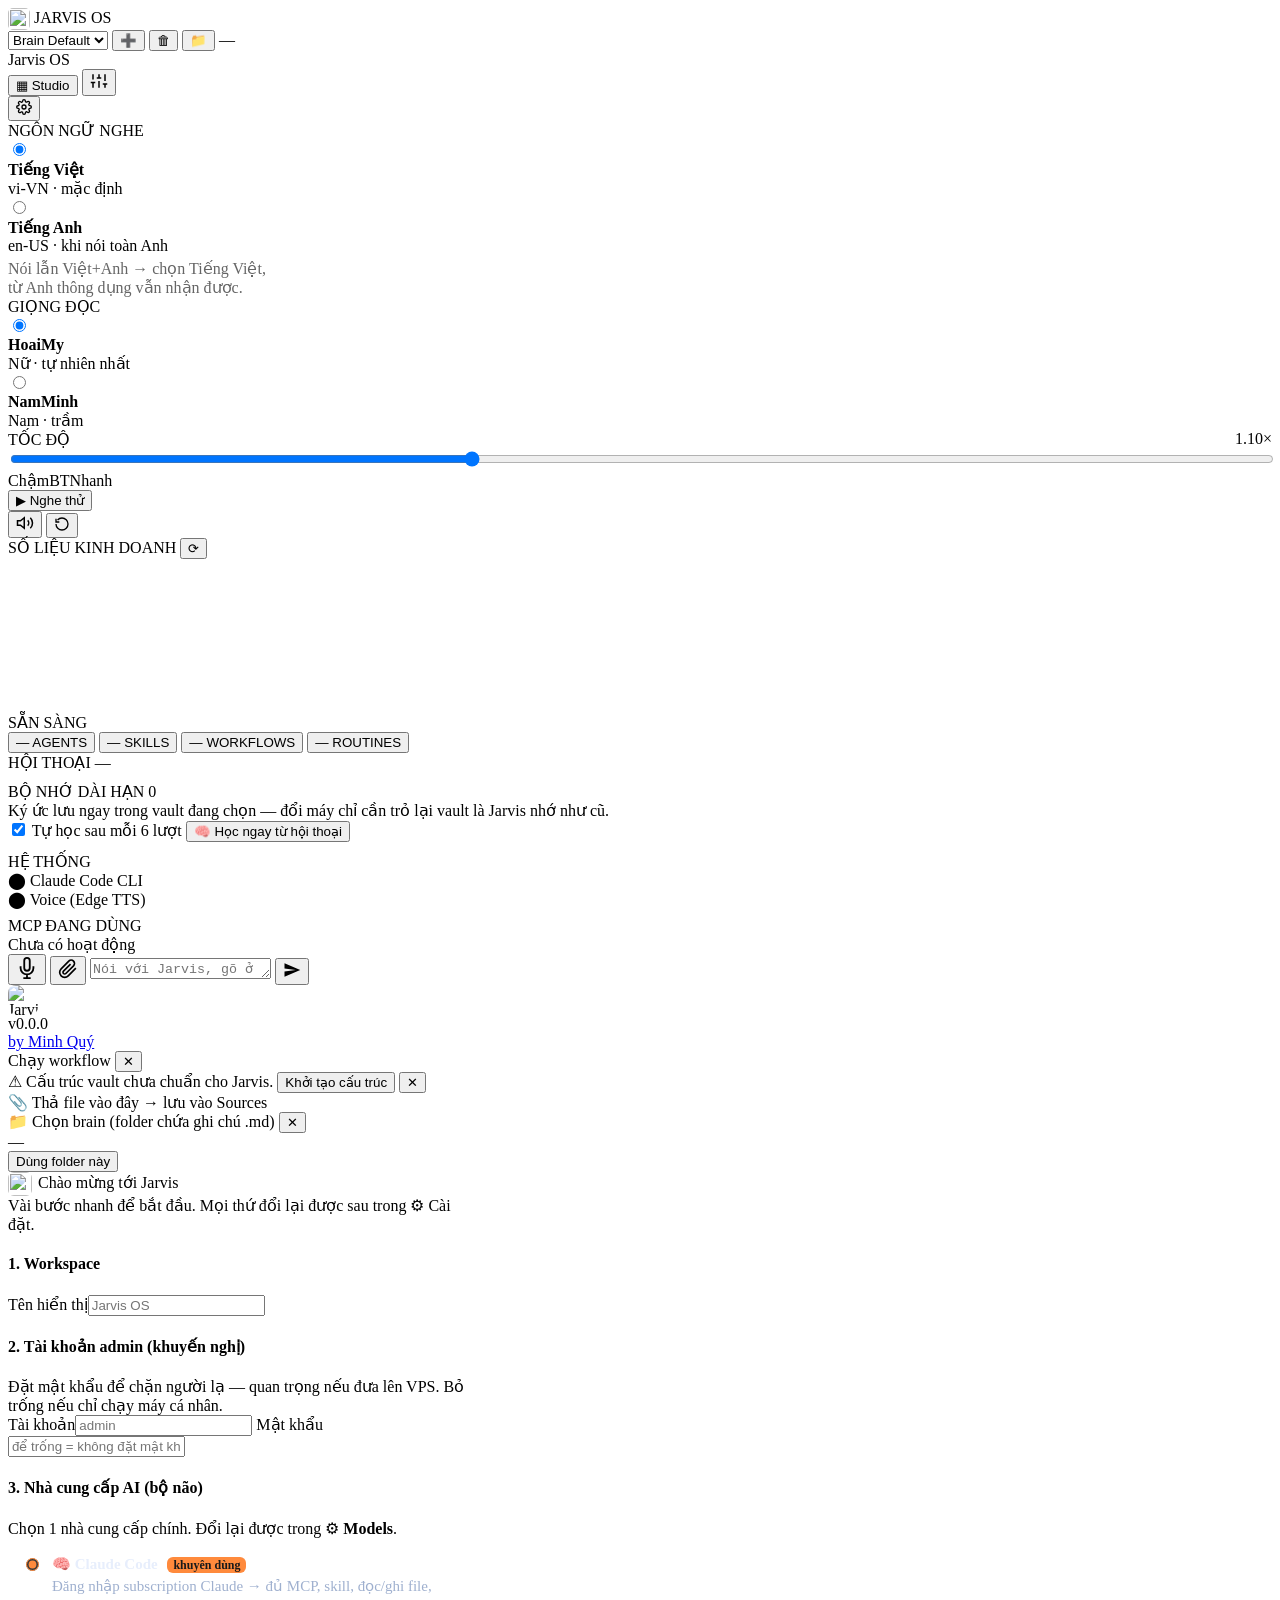
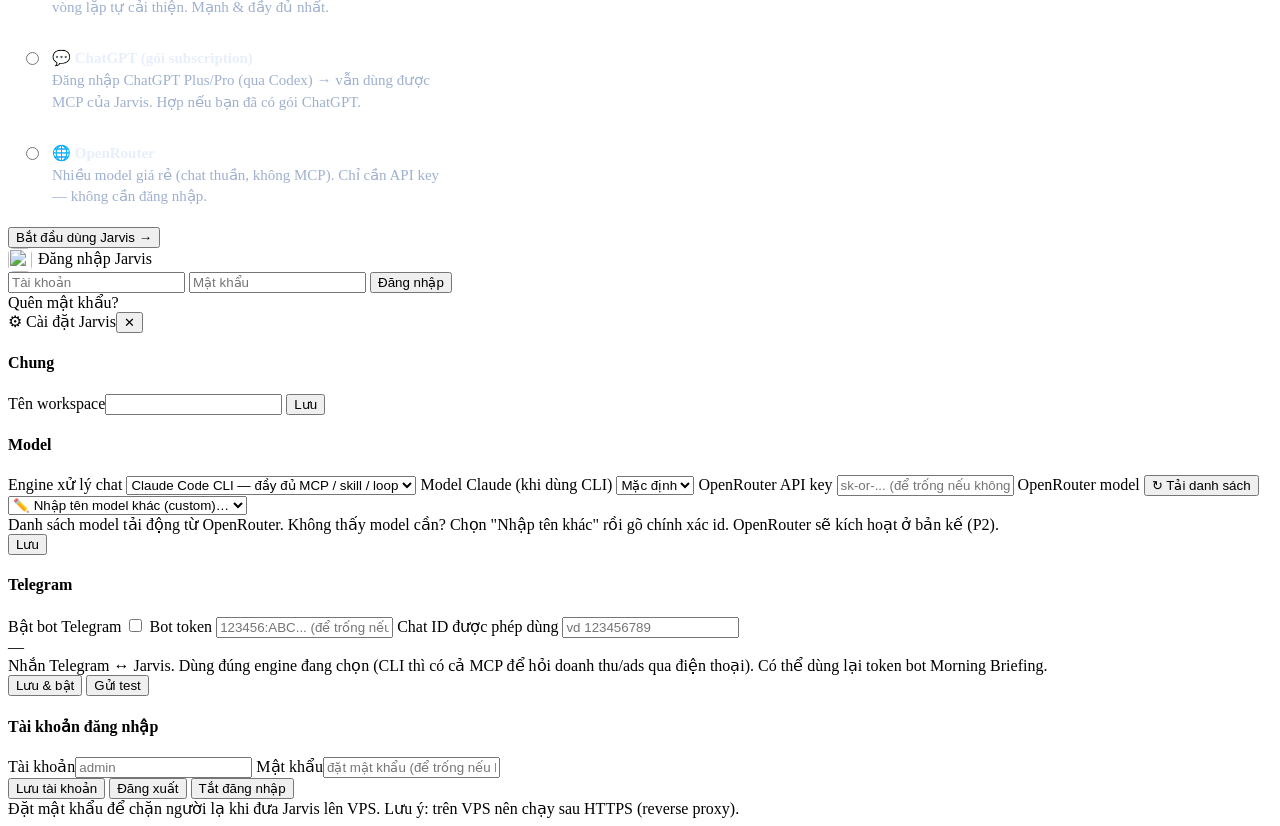
==== dashboard/index.html @ 083c2c19 "feat(brains): xoá brain (xác nhận gõ tên) + panel không kẹt "Đang tải" mãi - POST /brains/delete: xo" ====
<!DOCTYPE html>
<html lang="vi">
<head>
  <meta charset="UTF-8">
  <meta name="viewport" content="width=device-width, initial-scale=1.0">
  <title>Jarvis OS</title>
  <link rel="icon" type="image/png" href="/static/favicon.png?v=1">
  <link rel="apple-touch-icon" href="/static/logo.png?v=1">
  <link rel="stylesheet" href="/static/style.css?v=24">
  <link rel="stylesheet" href="/static/console.css?v=12">
</head>
<body>
  <div class="hud">

    <!-- ===== TOP BAR ===== -->
    <header class="hud-top">
      <div class="brand"><span class="brand-icon"><img src="/static/logo.png?v=1" alt="" style="width:22px;height:22px;border-radius:5px;vertical-align:middle"></span> <span class="brand-text">JARVIS OS</span></div>
      <!-- Select Brain: dời từ góc graph lên navbar (trái) -->
      <div class="orb-graph-ctl navbar-brain">
        <select id="graphSource" class="graph-select">
          <option value="brain">Brain Default</option>
        </select>
        <button class="graph-folder-btn" id="newBrainBtn" title="Tạo brain mới trong thư mục brains">➕</button>
        <button class="graph-folder-btn" id="delBrainBtn" title="Xoá brain đang chọn (xác nhận gõ đúng tên)">🗑</button>
        <button class="graph-folder-btn" id="pickFolderBtn" title="Chọn brain từ folder ngoài bất kỳ">📁</button>
        <span class="graph-stats" id="graphStats">—</span>
      </div>
      <div class="hud-center-title">
        <span class="ws-name" id="workspaceName">Jarvis OS</span>
        <span class="ws-date" id="currentDate"></span>
      </div>
      <div class="hud-actions">
        <button class="studio-open-btn" id="studioOpenBtn" title="Studio — Agents, Skills, Workflows">▦ Studio</button>
        <button class="hud-icon-btn" id="settingsBtn" title="Cài đặt">
          <svg width="18" height="18" viewBox="0 0 24 24" fill="none" stroke="currentColor" stroke-width="2">
            <line x1="4" y1="21" x2="4" y2="14"/><line x1="4" y1="10" x2="4" y2="3"/>
            <line x1="12" y1="21" x2="12" y2="12"/><line x1="12" y1="8" x2="12" y2="3"/>
            <line x1="20" y1="21" x2="20" y2="16"/><line x1="20" y1="12" x2="20" y2="3"/>
            <line x1="1" y1="14" x2="7" y2="14"/><line x1="9" y1="8" x2="15" y2="8"/><line x1="17" y1="16" x2="23" y2="16"/>
          </svg>
        </button>
        <div class="voice-picker-wrap">
          <button class="hud-icon-btn" id="voicePickerBtn" title="Chọn giọng nói">
            <svg width="16" height="16" viewBox="0 0 24 24" fill="none" stroke="currentColor" stroke-width="2">
              <circle cx="12" cy="12" r="3"/>
              <path d="M19.4 15a1.65 1.65 0 0 0 .33 1.82l.06.06a2 2 0 1 1-2.83 2.83l-.06-.06a1.65 1.65 0 0 0-1.82-.33 1.65 1.65 0 0 0-1 1.51V21a2 2 0 0 1-4 0v-.09A1.65 1.65 0 0 0 9 19.4a1.65 1.65 0 0 0-1.82.33l-.06.06a2 2 0 1 1-2.83-2.83l.06-.06a1.65 1.65 0 0 0 .33-1.82 1.65 1.65 0 0 0-1.51-1H3a2 2 0 0 1 0-4h.09A1.65 1.65 0 0 0 4.6 9a1.65 1.65 0 0 0-.33-1.82l-.06-.06a2 2 0 1 1 2.83-2.83l.06.06a1.65 1.65 0 0 0 1.82.33H9a1.65 1.65 0 0 0 1-1.51V3a2 2 0 0 1 4 0v.09a1.65 1.65 0 0 0 1 1.51 1.65 1.65 0 0 0 1.82-.33l.06-.06a2 2 0 1 1 2.83 2.83l-.06.06a1.65 1.65 0 0 0-.33 1.82V9a1.65 1.65 0 0 0 1.51 1H21a2 2 0 0 1 0 4h-.09a1.65 1.65 0 0 0-1.51 1z"/>
            </svg>
          </button>
          <div class="voice-popover" id="voicePopover">
            <div class="popover-section">
              <div class="popover-label">NGÔN NGỮ NGHE</div>
              <div class="voice-options">
                <label class="voice-opt">
                  <input type="radio" name="recognitionLang" value="vi-VN" checked>
                  <div><strong>Tiếng Việt</strong><div class="opt-sub">vi-VN · mặc định</div></div>
                </label>
                <label class="voice-opt">
                  <input type="radio" name="recognitionLang" value="en-US">
                  <div><strong>Tiếng Anh</strong><div class="opt-sub">en-US · khi nói toàn Anh</div></div>
                </label>
              </div>
              <div class="opt-sub" style="margin-top:4px;opacity:.6">Nói lẫn Việt+Anh → chọn Tiếng Việt,<br>từ Anh thông dụng vẫn nhận được.</div>
            </div>
            <div class="popover-section">
              <div class="popover-label">GIỌNG ĐỌC</div>
              <div class="voice-options">
                <label class="voice-opt">
                  <input type="radio" name="voice" value="vi-VN-HoaiMyNeural" checked>
                  <div><strong>HoaiMy</strong><div class="opt-sub">Nữ · tự nhiên nhất</div></div>
                </label>
                <label class="voice-opt">
                  <input type="radio" name="voice" value="vi-VN-NamMinhNeural">
                  <div><strong>NamMinh</strong><div class="opt-sub">Nam · trầm</div></div>
                </label>
              </div>
            </div>
            <div class="popover-section">
              <div class="popover-label">TỐC ĐỘ <span id="rateLabel" style="float:right;color:var(--accent);font-family:var(--font)">1.10×</span></div>
              <input type="range" id="rateSlider" min="0.7" max="1.8" step="0.05" value="1.1" style="width:100%">
              <div class="rate-marks"><span>Chậm</span><span>BT</span><span>Nhanh</span></div>
            </div>
            <div class="popover-section">
              <button class="test-btn" id="testVoiceBtn">▶ Nghe thử</button>
            </div>
          </div>
        </div>
        <button class="hud-icon-btn" id="ttsToggle" title="Bật/tắt giọng Jarvis">
          <svg width="18" height="18" viewBox="0 0 24 24" fill="none" stroke="currentColor" stroke-width="2">
            <path d="M11 5L6 9H2v6h4l5 4V5z"/>
            <path d="M15.54 8.46a5 5 0 0 1 0 7.07M19.07 4.93a10 10 0 0 1 0 14.14"/>
          </svg>
        </button>
        <button class="hud-icon-btn" id="resetBtn" title="Reset hội thoại">
          <svg width="16" height="16" viewBox="0 0 24 24" fill="none" stroke="currentColor" stroke-width="2">
            <path d="M3 12a9 9 0 1 0 9-9 9 9 0 0 0-6.7 3M3 4v5h5"/>
          </svg>
        </button>
      </div>
    </header>

    <!-- ===== BODY: 3 columns ===== -->
    <div class="hud-body">

      <!-- LEFT: metrics -->
      <aside class="hud-left">
        <div class="panel-label">
          SỐ LIỆU KINH DOANH
          <button class="mini-btn" id="refreshMetrics" title="Cập nhật">⟳</button>
        </div>
        <div class="metric-cards" id="metricCards"></div>
        <div class="metric-status" id="metricStatus"></div>
      </aside>

      <!-- CENTER: 3D orb -->
      <div class="hud-center">
        <canvas id="starfield"></canvas>
        <div id="graph3dContainer"></div>
        <div class="concept-labels" id="conceptLabels"></div>
        <div class="orb-overlay">
          <div class="orb-state" id="orbState">SẴN SÀNG</div>
          <div class="orb-interim" id="voiceInterim"></div>
        </div>
        <div class="graph-tooltip" id="graphTooltip"></div>

        <!-- Lớp Agentic: số agent / skill / workflow — bấm mở Studio -->
        <div class="brain-stats" id="brainStats">
          <button class="bstat" data-tab="agents" title="Mở Studio · Agents">
            <span class="bstat-num" id="statAgents">—</span>
            <span class="bstat-lbl">AGENTS</span>
          </button>
          <span class="bstat-sep"></span>
          <button class="bstat" data-tab="skills" title="Mở Studio · Skills">
            <span class="bstat-num" id="statSkills">—</span>
            <span class="bstat-lbl">SKILLS</span>
          </button>
          <span class="bstat-sep"></span>
          <button class="bstat" data-tab="workflows" title="Mở Studio · Workflows">
            <span class="bstat-num" id="statWorkflows">—</span>
            <span class="bstat-lbl">WORKFLOWS</span>
          </button>
          <span class="bstat-sep"></span>
          <button class="bstat" data-tab="automations" title="Mở Studio · Lịch tự động (routines đang chạy)">
            <span class="bstat-num" id="statRoutines">—</span>
            <span class="bstat-lbl">ROUTINES</span>
          </button>
        </div>
      </div>

      <!-- RIGHT: transcript + activity -->
      <aside class="hud-right">
        <div class="panel-label">
          <span>HỘI THOẠI</span>
          <span class="engine-badge" id="engineBadge" title="Engine + model THẬT đang chạy (lấy từ server — không phải tên model tự nhận)">—</span>
        </div>
        <div class="transcript" id="chatArea"></div>
        <div class="tool-bar" id="toolBar" style="display:none">
          <span class="tool-spinner"></span>
          <span id="toolBarText">Đang xử lý...</span>
        </div>
        <div class="panel-label" style="margin-top:10px">
          BỘ NHỚ DÀI HẠN <span class="mem-count" id="memCount">0</span>
        </div>
        <div class="mem-box">
          <div class="mem-desc">Ký ức lưu ngay trong vault đang chọn — đổi máy chỉ cần trỏ lại vault là Jarvis nhớ như cũ.</div>
          <label class="auto-learn">
            <input type="checkbox" id="autoLearnToggle" checked>
            <span>Tự học sau mỗi 6 lượt</span>
          </label>
          <button class="learn-btn" id="learnBtn">🧠 Học ngay từ hội thoại</button>
          <div class="mem-result" id="memResult"></div>
        </div>

        <!-- Vòng lặp tự cải thiện ĐÃ DỜI sang trang sidebar "Tự cải thiện" (console.js renderSelfImprove).
             Giữ DOM ẩn để app.js cũ vẫn gắn handler không lỗi. -->
        <div class="panel-label" style="margin-top:10px;display:none">
          VÒNG LẶP TỰ CẢI THIỆN <span class="beta-tag">BETA</span>
        </div>
        <div class="loop-box" style="display:none">
          <div class="loop-desc">Jarvis tự đánh thức theo lịch, tìm đòn bẩy cải thiện rồi tự kiểm chứng. An toàn: chỉ soạn nháp/ghi file trong vault — KHÔNG tự gọi MCP tạo đơn, đốt tiền, đăng bài.</div>
          <label class="loop-row">
            <span>Bật tự chạy nền</span>
            <label class="toggle"><input type="checkbox" id="loopEnabled"><span></span></label>
          </label>
          <label class="loop-row">
            <span>Mục tiêu</span>
            <select id="loopGoal" class="loop-sel">
              <option value="business">Cải thiện chỉ số kinh doanh</option>
              <option value="brain">Làm dày bộ não (Wiki)</option>
              <option value="product">Cải thiện Jarvis hữu dụng hơn</option>
              <option value="custom">Tự định nghĩa…</option>
            </select>
          </label>
          <textarea id="loopCustomGoal" class="loop-custom" placeholder="Mô tả mục tiêu tự cải thiện của riêng anh…" style="display:none"></textarea>
          <label class="loop-row">
            <span>Chế độ</span>
            <select id="loopMode" class="loop-sel">
              <option value="suggest">Chỉ đề xuất (an toàn)</option>
              <option value="auto">Tự làm (ghi nháp vào vault)</option>
            </select>
          </label>
          <label class="loop-row">
            <span>Chu kỳ (phút)</span>
            <input type="number" id="loopInterval" class="loop-num" min="5" value="60">
          </label>
          <div class="loop-actions">
            <button class="loop-btn" id="loopRunNow">▶ Chạy ngay</button>
            <button class="loop-btn ghost" id="lintBtn">🩺 LINT Wiki</button>
          </div>
          <div class="loop-status" id="loopStatus">Tắt</div>
          <div class="loop-log" id="loopLog"></div>
        </div>

        <div class="panel-label" style="margin-top:10px">HỆ THỐNG</div>
        <div class="sys-status">
          <div class="mcp-item" id="claudeStatus">⬤ Claude Code CLI</div>
          <div class="mcp-item" id="ttsStatus">⬤ Voice (Edge TTS)</div>
        </div>
        <div class="panel-label" style="margin-top:8px">MCP ĐANG DÙNG</div>
        <div id="mcpList" class="mcp-list"><div class="mcp-item dim">Chưa có hoạt động</div></div>
      </aside>
    </div>

    <!-- Attachment chips -->
    <div class="attach-bar" id="attachBar"></div>

    <!-- ===== BOTTOM: voice bar ===== -->
    <div class="hud-voice" id="hudVoice">
      <button class="mic-big" id="voiceBtn" title="Bấm để nói (hoặc giữ Space)">
        <svg width="22" height="22" viewBox="0 0 24 24" fill="none" stroke="currentColor" stroke-width="2">
          <path d="M12 1a3 3 0 0 0-3 3v8a3 3 0 0 0 6 0V4a3 3 0 0 0-3-3z"/>
          <path d="M19 10v2a7 7 0 0 1-14 0v-2M12 19v4M8 23h8"/>
        </svg>
      </button>
      <button class="attach-btn" id="attachBtn" title="Đính kèm file (ảnh, text, tài liệu) → lưu vào Sources">
        <svg width="20" height="20" viewBox="0 0 24 24" fill="none" stroke="currentColor" stroke-width="2">
          <path d="M21.44 11.05l-9.19 9.19a6 6 0 0 1-8.49-8.49l9.19-9.19a4 4 0 0 1 5.66 5.66l-9.2 9.19a2 2 0 0 1-2.83-2.83l8.49-8.48"/>
        </svg>
      </button>
      <input type="file" id="fileInput" multiple style="display:none">
      <textarea id="chatInput" class="voice-input" placeholder="Nói với Jarvis, gõ ở đây, hoặc kéo/dán file vào..." rows="1"></textarea>
      <button class="stop-btn" id="stopBtn" title="Ngắt lệnh / dừng đọc (Esc)" style="display:none">
        <svg width="16" height="16" viewBox="0 0 24 24" fill="currentColor"><rect x="6" y="6" width="12" height="12" rx="2"/></svg>
      </button>
      <button class="send-btn" id="sendBtn">
        <svg width="18" height="18" viewBox="0 0 24 24" fill="currentColor"><path d="M2 21l21-9L2 3v7l15 2-15 2v7z"/></svg>
      </button>
    </div>
  </div>

  <!-- ===== Console layer: rail điều hướng + trang quản lý (Alpine-driven) ===== -->
  <nav class="rail" x-data x-cloak>
    <!-- ĐỈNH cố định -->
    <div class="rail-top">
      <div class="rail-brand"><img src="/static/logo.png?v=1" alt="Jarvis" style="width:30px;height:30px;border-radius:8px;display:block"></div>
    </div>
    <!-- GIỮA cuộn được — nhồi bao nhiêu tính năng cũng cuộn -->
    <div class="rail-nav">
      <template x-for="it in $store.nav.items" :key="it.id">
        <button class="rail-item" :class="{ active: $store.nav.active === it.id }"
                @click="$store.nav.go(it.id)" :title="it.label">
          <span class="rail-ico" x-html="it.icon"></span>
          <span class="rail-lbl" x-text="it.label"></span>
        </button>
      </template>
    </div>
    <!-- ĐÁY cố định: version + tác giả (luôn hiện) -->
    <div class="rail-foot">
      <div class="rf-ver" id="railVersion">v0.0.0</div>
      <a class="rf-author" href="https://minhquy.vn" target="_blank" rel="noopener">by Minh Quý</a>
    </div>
  </nav>

  <section class="cview" id="cview" x-data x-cloak x-show="$store.nav.active !== 'home'" x-transition.opacity.duration.200ms>
    <div class="cview-head">
      <div>
        <div class="cview-title"><span class="ico" x-text="$store.nav.meta.icon"></span> <span x-text="$store.nav.meta.label"></span></div>
        <div class="cview-sub" x-text="$store.nav.meta.sub"></div>
      </div>
    </div>
    <div class="cview-body" id="cviewBody"></div>
  </section>

  <!-- Studio tách thành các trang sidebar riêng (console.js render vào #cviewBody).
       Editor + run-drawer giờ là overlay TOP-LEVEL (dùng từ trang Workflows/Agents). -->
  <!-- Run output drawer -->
  <div class="run-drawer" id="runDrawer">
    <div class="run-head">
      <span id="runTitle">Chạy workflow</span>
      <button class="run-close" id="runClose">✕</button>
    </div>
    <div class="run-steps" id="runSteps"></div>
  </div>
  <!-- Editor modal (agent/workflow) -->
  <div class="studio-editor" id="studioEditor">
    <div class="editor-box" id="editorBox"></div>
  </div>

  <!-- Vault structure banner -->
  <div class="vault-banner" id="vaultBanner">
    <span class="vb-icon">⚠</span>
    <span class="vb-text" id="vbText">Cấu trúc vault chưa chuẩn cho Jarvis.</span>
    <button class="vb-init" id="vbInit">Khởi tạo cấu trúc</button>
    <button class="vb-close" id="vbClose">✕</button>
  </div>

  <!-- Drag-drop overlay -->
  <div class="drop-overlay" id="dropOverlay">
    <div class="drop-msg">📎 Thả file vào đây → lưu vào Sources</div>
  </div>

  <!-- Folder picker modal -->
  <div class="modal-overlay" id="folderModal">
    <div class="folder-modal">
      <div class="fm-head">
        <span>📁 Chọn brain (folder chứa ghi chú .md)</span>
        <button class="fm-close" id="fmClose">✕</button>
      </div>
      <div class="fm-path" id="fmPath">—</div>
      <div class="fm-list" id="fmList"></div>
      <div class="fm-foot">
        <span class="fm-hint" id="fmHint"></span>
        <button class="fm-use" id="fmUse">Dùng folder này</button>
      </div>
    </div>
  </div>

  <!-- Bộ cài đặt lần đầu (hiện khi chưa setup_done) -->
  <div class="modal-overlay" id="setupWizard">
    <div class="settings-modal" style="max-width:460px">
      <div class="fm-head"><img src="/static/logo.png?v=1" alt="" style="width:24px;height:24px;border-radius:6px;vertical-align:middle;margin-right:6px"><span>Chào mừng tới Jarvis</span></div>
      <div class="settings-body">
        <style>
        .wz-prov{display:flex;flex-direction:column;gap:8px;margin-top:6px}
        .wz-card{display:flex;gap:10px;align-items:flex-start;padding:10px 12px;border:1px solid rgba(255,255,255,.14);border-radius:10px;cursor:pointer;transition:.15s}
        .wz-card:hover{border-color:rgba(255,138,60,.5)} .wz-card.sel{border-color:#ff8a3c;background:rgba(255,138,60,.12)}
        .wz-card input{margin-top:3px;accent-color:#ff8a3c} .wz-card b{font-size:15px;color:#e7eefc}
        .wz-rec{font-size:12px;background:#ff8a3c;color:#1a1a1a;border-radius:6px;padding:1px 6px;margin-left:6px;font-weight:700}
        .wz-pdesc{font-size:15px;color:#9fb0cf;margin-top:3px;line-height:1.45}
        .wz-tokhelp{border:1px solid rgba(255,138,60,.3);background:rgba(255,138,60,.06);border-radius:10px;padding:10px 12px;margin-top:8px;font-size:14px;color:#cdd8ee;line-height:1.55}
        .wz-tokhelp ol{margin:6px 0 4px 18px;padding:0} .wz-tokhelp li{margin:3px 0}
        .wz-tokhelp code,#wzProvHint code{background:rgba(0,0,0,.35);padding:1px 5px;border-radius:4px;font-size:13px}
        #wzProvHint{margin-top:8px;font-size:15px;color:#8aa}
        </style>
        <div class="set-note">Vài bước nhanh để bắt đầu. Mọi thứ đổi lại được sau trong ⚙ Cài đặt.</div>
        <div class="set-sec">
          <h4>1. Workspace</h4>
          <label>Tên hiển thị</label><input id="wzWsName" placeholder="Jarvis OS">
        </div>
        <div class="set-sec">
          <h4>2. Tài khoản admin <span class="dim">(khuyến nghị)</span></h4>
          <div class="set-note">Đặt mật khẩu để chặn người lạ — quan trọng nếu đưa lên VPS. Bỏ trống nếu chỉ chạy máy cá nhân.</div>
          <label>Tài khoản</label><input id="wzUser" placeholder="admin">
          <label>Mật khẩu</label><input id="wzPass" type="password" placeholder="để trống = không đặt mật khẩu">
          <div id="wzTokenWrap" style="display:none">
            <label>Mã thiết lập <span class="dim">(bảo mật)</span></label>
            <input id="wzToken" placeholder="dán MÃ THIẾT LẬP từ log server">
            <div class="wz-tokhelp">
              <b>❓ Mã thiết lập là gì?</b> Jarvis đang chạy trên server công khai. Để chắc <b>chính bạn</b> (không phải người lạ vô tình mở link) là người tạo tài khoản admin, bạn dán một mã chỉ in ra <b>log server</b> — nơi duy nhất chủ máy xem được.
              <br><b>Cách lấy mã (Hostinger → App terminal):</b>
              <ol>
                <li>Mở app → bấm <b>App terminal</b> (bạn sẽ vào BÊN TRONG container <code>jarvis</code>).</li>
                <li>Chạy: <code>cat /data/state/.setup_token</code></li>
                <li>Copy chuỗi hiện ra → dán vào ô trên.</li>
              </ol>
              <span class="dim">Nếu SSH vào HOST (không phải App terminal): <code>docker compose logs jarvis | grep "SETUP TOKEN"</code></span><br>
              💡 <b>Khỏi cần mã:</b> nếu lúc deploy bạn đặt sẵn env <code>JARVIS_ADMIN_PASSWORD</code> (+ <code>JARVIS_ADMIN_USER</code>), mở app ra là <b>đăng nhập luôn</b>, không hỏi mã.
            </div>
          </div>
        </div>
        <div class="set-sec">
          <h4>3. Nhà cung cấp AI (bộ não)</h4>
          <div class="set-note">Chọn 1 nhà cung cấp chính. Đổi lại được trong ⚙ <b>Models</b>.</div>
          <div class="wz-prov" id="wzProv">
            <label class="wz-card" data-prov="anthropic-cli">
              <input type="radio" name="wzprov" value="anthropic-cli" checked>
              <div><b>🧠 Claude Code <span class="wz-rec">khuyên dùng</span></b>
                <div class="wz-pdesc">Đăng nhập subscription Claude → đủ MCP, skill, đọc/ghi file, vòng lặp tự cải thiện. Mạnh & đầy đủ nhất.</div></div>
            </label>
            <label class="wz-card" data-prov="openai-oauth">
              <input type="radio" name="wzprov" value="openai-oauth">
              <div><b>💬 ChatGPT (gói subscription)</b>
                <div class="wz-pdesc">Đăng nhập ChatGPT Plus/Pro (qua Codex) → vẫn dùng được MCP của Jarvis. Hợp nếu bạn đã có gói ChatGPT.</div></div>
            </label>
            <label class="wz-card" data-prov="openrouter">
              <input type="radio" name="wzprov" value="openrouter">
              <div><b>🌐 OpenRouter</b>
                <div class="wz-pdesc">Nhiều model giá rẻ (chat thuần, không MCP). Chỉ cần API key — không cần đăng nhập.</div></div>
            </label>
          </div>
          <div id="wzOrKey" style="display:none">
            <label>OpenRouter API key <span class="dim">(có thể dán sau ở Models)</span></label>
            <input id="wzOrKeyInput" placeholder="sk-or-v1-…  (tùy chọn)">
          </div>
          <div id="wzProvHint"></div>
        </div>
        <div class="set-actions"><button class="s-btn" id="wzFinish">Bắt đầu dùng Jarvis →</button></div>
        <div class="auth-err" id="wzErr"></div>
      </div>
    </div>
  </div>

  <!-- Đăng nhập (chỉ hiện khi admin đã đặt mật khẩu & chưa đăng nhập) -->
  <div class="modal-overlay" id="authOverlay">
    <div class="folder-modal auth-modal">
      <div class="fm-head"><img src="/static/logo.png?v=1" alt="" style="width:24px;height:24px;border-radius:6px;vertical-align:middle;margin-right:6px"><span id="authTitle">Đăng nhập Jarvis</span></div>
      <div class="auth-body">
        <input id="authUser" placeholder="Tài khoản" autocomplete="username">
        <input id="authPass" type="password" placeholder="Mật khẩu" autocomplete="current-password">
        <button class="fm-use" id="authSubmit">Đăng nhập</button>
        <div class="auth-err" id="authErr"></div>
        <div class="auth-help"><span id="authForgot">Quên mật khẩu?</span></div>
        <div class="auth-reset" id="authResetInfo" style="display:none">
          Mở file <code>server/settings.json</code>, xóa khối <code>"auth"</code> (hoặc đặt rỗng), rồi
          chạy <code>stop-jarvis.bat</code> → <code>start-jarvis.vbs</code>. Mở lại sẽ về bộ cài đặt để tạo tài khoản mới.
        </div>
      </div>
    </div>
  </div>

  <!-- Cài đặt -->
  <div class="modal-overlay" id="settingsOverlay">
    <div class="settings-modal">
      <div class="fm-head"><span>⚙ Cài đặt Jarvis</span><button class="fm-close" id="settingsClose">✕</button></div>
      <div class="settings-body">
        <div class="set-sec">
          <h4>Chung</h4>
          <label>Tên workspace</label><input id="setWsName">
          <button class="s-btn" id="saveGeneral">Lưu</button>
        </div>
        <div class="set-sec">
          <h4>Model</h4>
          <label>Engine xử lý chat</label>
          <select id="setEngine">
            <option value="cli">Claude Code CLI — đầy đủ MCP / skill / loop</option>
            <option value="openrouter">OpenRouter — chat thuần, KHÔNG có MCP</option>
          </select>
          <label>Model Claude (khi dùng CLI)</label>
          <select id="setClaudeModel">
            <option value="">Mặc định</option><option value="sonnet">Sonnet</option>
            <option value="opus">Opus</option><option value="haiku">Haiku</option>
          </select>
          <label>OpenRouter API key <span class="dim" id="setKeyHint"></span></label>
          <input id="setOrKey" type="password" placeholder="sk-or-... (để trống nếu không đổi)">
          <label>OpenRouter model <button type="button" class="set-mini" id="loadModelsBtn">↻ Tải danh sách</button></label>
          <select id="setOrModelSel"><option value="__custom__">✏️ Nhập tên model khác (custom)…</option></select>
          <input id="setOrModel" placeholder="vd openai/gpt-4o-mini" style="display:none">
          <div class="set-note">Danh sách model tải động từ OpenRouter. Không thấy model cần? Chọn "Nhập tên khác" rồi gõ chính xác id. OpenRouter sẽ kích hoạt ở bản kế (P2).</div>
          <button class="s-btn" id="saveModel">Lưu</button>
        </div>
        <div class="set-sec">
          <h4>Telegram</h4>
          <label class="loop-row" style="padding:0"><span>Bật bot Telegram</span>
            <label class="toggle"><input type="checkbox" id="setTgEnabled"><span></span></label></label>
          <label>Bot token <span class="dim" id="setTgHint"></span></label>
          <input id="setTgToken" type="password" placeholder="123456:ABC... (để trống nếu không đổi)">
          <label>Chat ID được phép dùng</label>
          <input id="setTgChat" placeholder="vd 123456789">
          <div class="set-note" id="setTgStatus">—</div>
          <div class="set-note">Nhắn Telegram ↔ Jarvis. Dùng đúng engine đang chọn (CLI thì có cả MCP để hỏi doanh thu/ads qua điện thoại). Có thể dùng lại token bot Morning Briefing.</div>
          <div class="set-actions">
            <button class="s-btn" id="saveTelegram">Lưu & bật</button>
            <button class="s-btn-ghost" id="testTelegram">Gửi test</button>
          </div>
        </div>
        <div class="set-sec">
          <h4>Tài khoản đăng nhập</h4>
          <div class="set-note" id="setAuthState"></div>
          <label>Tài khoản</label><input id="setAuthUser" placeholder="admin">
          <label>Mật khẩu</label><input id="setAuthPass" type="password" placeholder="đặt mật khẩu (để trống nếu không đổi)">
          <div class="set-actions">
            <button class="s-btn" id="savePassword">Lưu tài khoản</button>
            <button class="s-btn-ghost" id="logoutBtn">Đăng xuất</button>
            <button class="s-btn-ghost" id="disableAuthBtn">Tắt đăng nhập</button>
          </div>
          <div class="set-note">Đặt mật khẩu để chặn người lạ khi đưa Jarvis lên VPS. Lưu ý: trên VPS nên chạy sau HTTPS (reverse proxy).</div>
        </div>
      </div>
    </div>
  </div>

  <script src="/static/voice.js?v=9"></script>
  <script src="https://unpkg.com/three@0.159.0/build/three.min.js"></script>
  <script src="https://unpkg.com/3d-force-graph@1.73.4/dist/3d-force-graph.min.js"></script>
  <script src="/static/graph3d.js?v=13"></script>
  <script src="/static/app.js?v=45"></script>
  <script src="/static/brains-ui.js?v=2"></script>
  <script src="/static/sessions-ui.js?v=1"></script>
  <script src="/static/studio.js?v=10"></script>
  <!-- Console layer: console.js đăng ký store TRƯỚC khi Alpine khởi động (defer) -->
  <script src="/static/console.js?v=25"></script>
  <script defer src="https://unpkg.com/alpinejs@3.14.1/dist/cdn.min.js"></script>
</body>
</html>
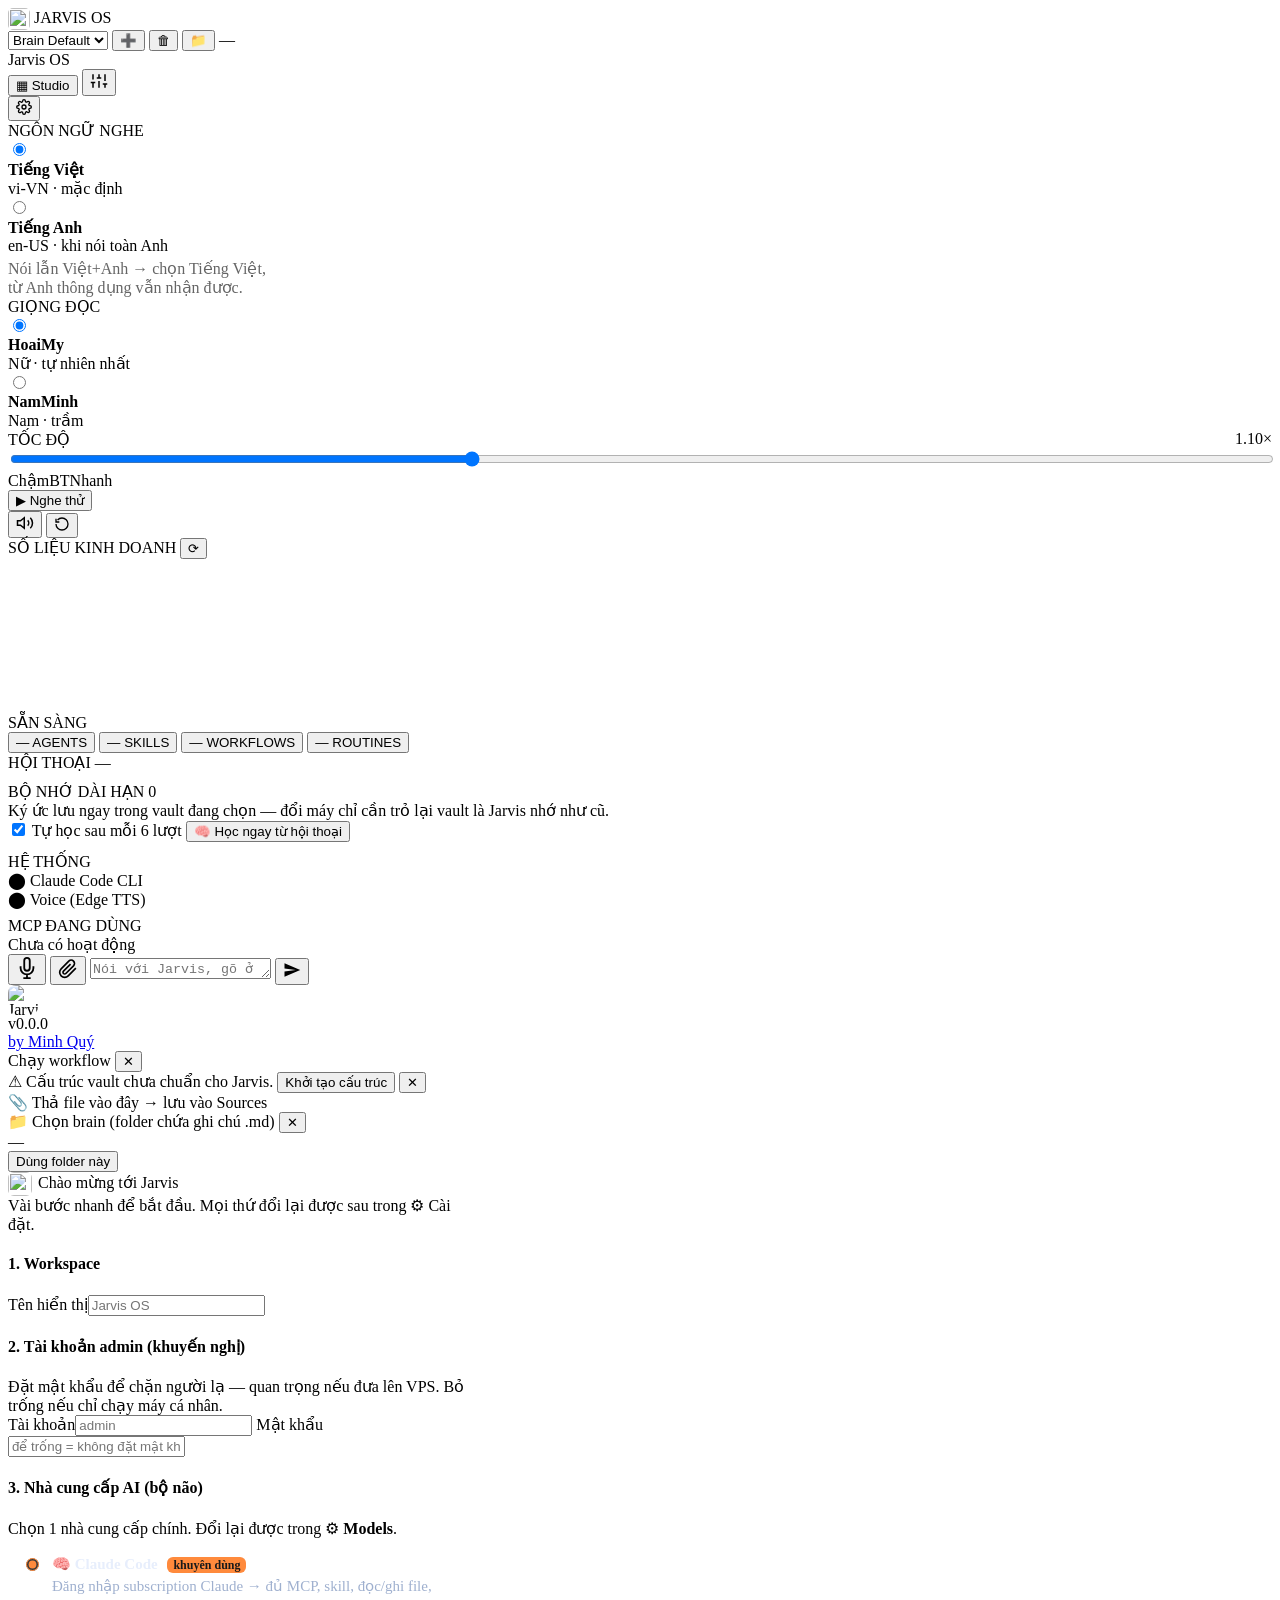
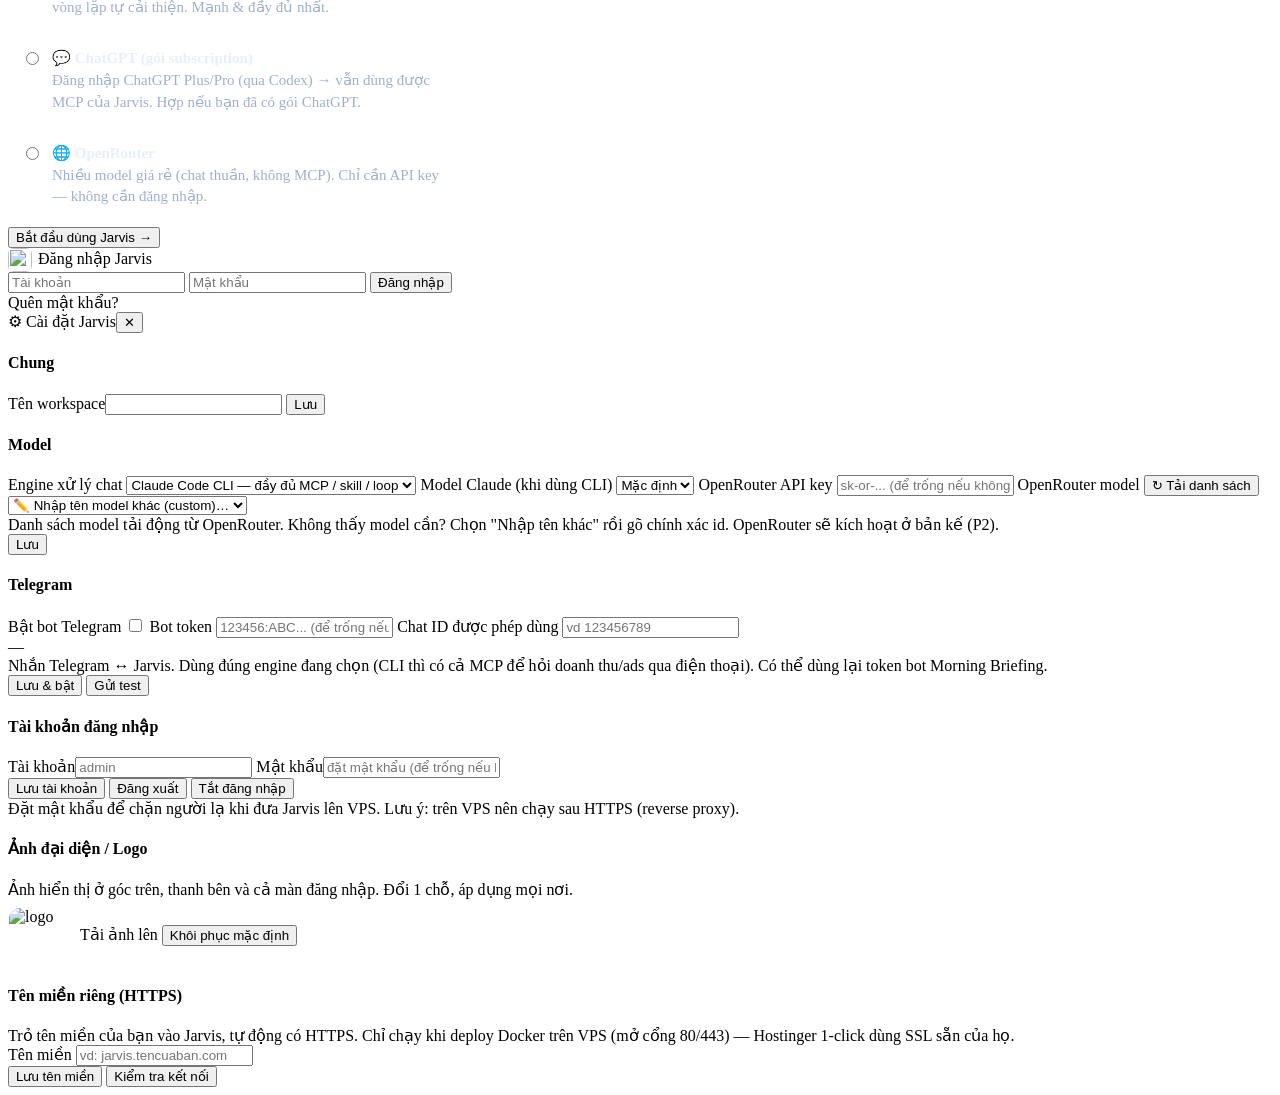
==== commit d17eae9f: "feat(ui): đổi logo/avatar + trỏ tên miền riêng HTTPS ngay trong app Avatar: lưu ảnh ở JARVIS_STATE_D" ====
--- a/dashboard/index.html
+++ b/dashboard/index.html
@@ -14,7 +14,7 @@
 
     <!-- ===== TOP BAR ===== -->
     <header class="hud-top">
-      <div class="brand"><span class="brand-icon"><img src="/static/logo.png?v=1" alt="" style="width:22px;height:22px;border-radius:5px;vertical-align:middle"></span> <span class="brand-text">JARVIS OS</span></div>
+      <div class="brand"><span class="brand-icon"><img src="/brand-logo" alt="" style="width:22px;height:22px;border-radius:5px;vertical-align:middle;object-fit:cover"></span> <span class="brand-text">JARVIS OS</span></div>
       <!-- Select Brain: dời từ góc graph lên navbar (trái) -->
       <div class="orb-graph-ctl navbar-brain">
         <select id="graphSource" class="graph-select">
@@ -251,7 +251,7 @@
   <nav class="rail" x-data x-cloak>
     <!-- ĐỈNH cố định -->
     <div class="rail-top">
-      <div class="rail-brand"><img src="/static/logo.png?v=1" alt="Jarvis" style="width:30px;height:30px;border-radius:8px;display:block"></div>
+      <div class="rail-brand"><img src="/brand-logo" alt="Jarvis" style="width:30px;height:30px;border-radius:8px;display:block;object-fit:cover"></div>
     </div>
     <!-- GIỮA cuộn được — nhồi bao nhiêu tính năng cũng cuộn -->
     <div class="rail-nav">
@@ -327,7 +327,7 @@
   <!-- Bộ cài đặt lần đầu (hiện khi chưa setup_done) -->
   <div class="modal-overlay" id="setupWizard">
     <div class="settings-modal" style="max-width:460px">
-      <div class="fm-head"><img src="/static/logo.png?v=1" alt="" style="width:24px;height:24px;border-radius:6px;vertical-align:middle;margin-right:6px"><span>Chào mừng tới Jarvis</span></div>
+      <div class="fm-head"><img src="/brand-logo" alt="" style="width:24px;height:24px;border-radius:6px;vertical-align:middle;margin-right:6px;object-fit:cover"><span>Chào mừng tới Jarvis</span></div>
       <div class="settings-body">
         <style>
         .wz-prov{display:flex;flex-direction:column;gap:8px;margin-top:6px}
@@ -402,7 +402,7 @@
   <!-- Đăng nhập (chỉ hiện khi admin đã đặt mật khẩu & chưa đăng nhập) -->
   <div class="modal-overlay" id="authOverlay">
     <div class="folder-modal auth-modal">
-      <div class="fm-head"><img src="/static/logo.png?v=1" alt="" style="width:24px;height:24px;border-radius:6px;vertical-align:middle;margin-right:6px"><span id="authTitle">Đăng nhập Jarvis</span></div>
+      <div class="fm-head"><img src="/brand-logo" alt="" style="width:24px;height:24px;border-radius:6px;vertical-align:middle;margin-right:6px;object-fit:cover"><span id="authTitle">Đăng nhập Jarvis</span></div>
       <div class="auth-body">
         <input id="authUser" placeholder="Tài khoản" autocomplete="username">
         <input id="authPass" type="password" placeholder="Mật khẩu" autocomplete="current-password">
@@ -474,6 +474,32 @@
           </div>
           <div class="set-note">Đặt mật khẩu để chặn người lạ khi đưa Jarvis lên VPS. Lưu ý: trên VPS nên chạy sau HTTPS (reverse proxy).</div>
         </div>
+        <div class="set-sec">
+          <h4>Ảnh đại diện / Logo</h4>
+          <div class="set-note">Ảnh hiển thị ở góc trên, thanh bên và cả màn đăng nhập. Đổi 1 chỗ, áp dụng mọi nơi.</div>
+          <div style="display:flex;align-items:center;gap:14px;margin:8px 0">
+            <img id="brandLogoPreview" src="/brand-logo" alt="logo"
+                 style="width:56px;height:56px;border-radius:12px;object-fit:cover;border:1px solid rgba(255,255,255,.15)">
+            <div class="set-actions" style="margin:0">
+              <label class="s-btn" style="cursor:pointer;display:inline-block">Tải ảnh lên
+                <input type="file" id="brandLogoInput" accept="image/png,image/jpeg,image/webp,image/gif" hidden></label>
+              <button class="s-btn-ghost" id="brandLogoReset">Khôi phục mặc định</button>
+            </div>
+          </div>
+          <div class="set-note" id="brandLogoStatus"></div>
+        </div>
+        <div class="set-sec">
+          <h4>Tên miền riêng (HTTPS)</h4>
+          <div class="set-note">Trỏ tên miền của bạn vào Jarvis, tự động có HTTPS. Chỉ chạy khi deploy Docker trên VPS (mở cổng 80/443) — Hostinger 1-click dùng SSL sẵn của họ.</div>
+          <label>Tên miền</label>
+          <input id="setDomain" placeholder="vd: jarvis.tencuaban.com">
+          <div class="set-actions">
+            <button class="s-btn" id="saveDomain">Lưu tên miền</button>
+            <button class="s-btn-ghost" id="checkDomain">Kiểm tra kết nối</button>
+          </div>
+          <div id="domainGuide" style="display:none;margin-top:8px;font-size:14px;line-height:1.6;color:#cdd8ee"></div>
+          <div class="set-note" id="domainStatus"></div>
+        </div>
       </div>
     </div>
   </div>
@@ -483,11 +509,12 @@
   <script src="https://unpkg.com/3d-force-graph@1.73.4/dist/3d-force-graph.min.js"></script>
   <script src="/static/graph3d.js?v=13"></script>
   <script src="/static/app.js?v=45"></script>
+  <script src="/static/branding.js?v=1"></script>
   <script src="/static/brains-ui.js?v=2"></script>
   <script src="/static/sessions-ui.js?v=1"></script>
-  <script src="/static/studio.js?v=10"></script>
+  <script src="/static/studio.js?v=11"></script>
   <!-- Console layer: console.js đăng ký store TRƯỚC khi Alpine khởi động (defer) -->
-  <script src="/static/console.js?v=25"></script>
+  <script src="/static/console.js?v=28"></script>
   <script defer src="https://unpkg.com/alpinejs@3.14.1/dist/cdn.min.js"></script>
 </body>
 </html>
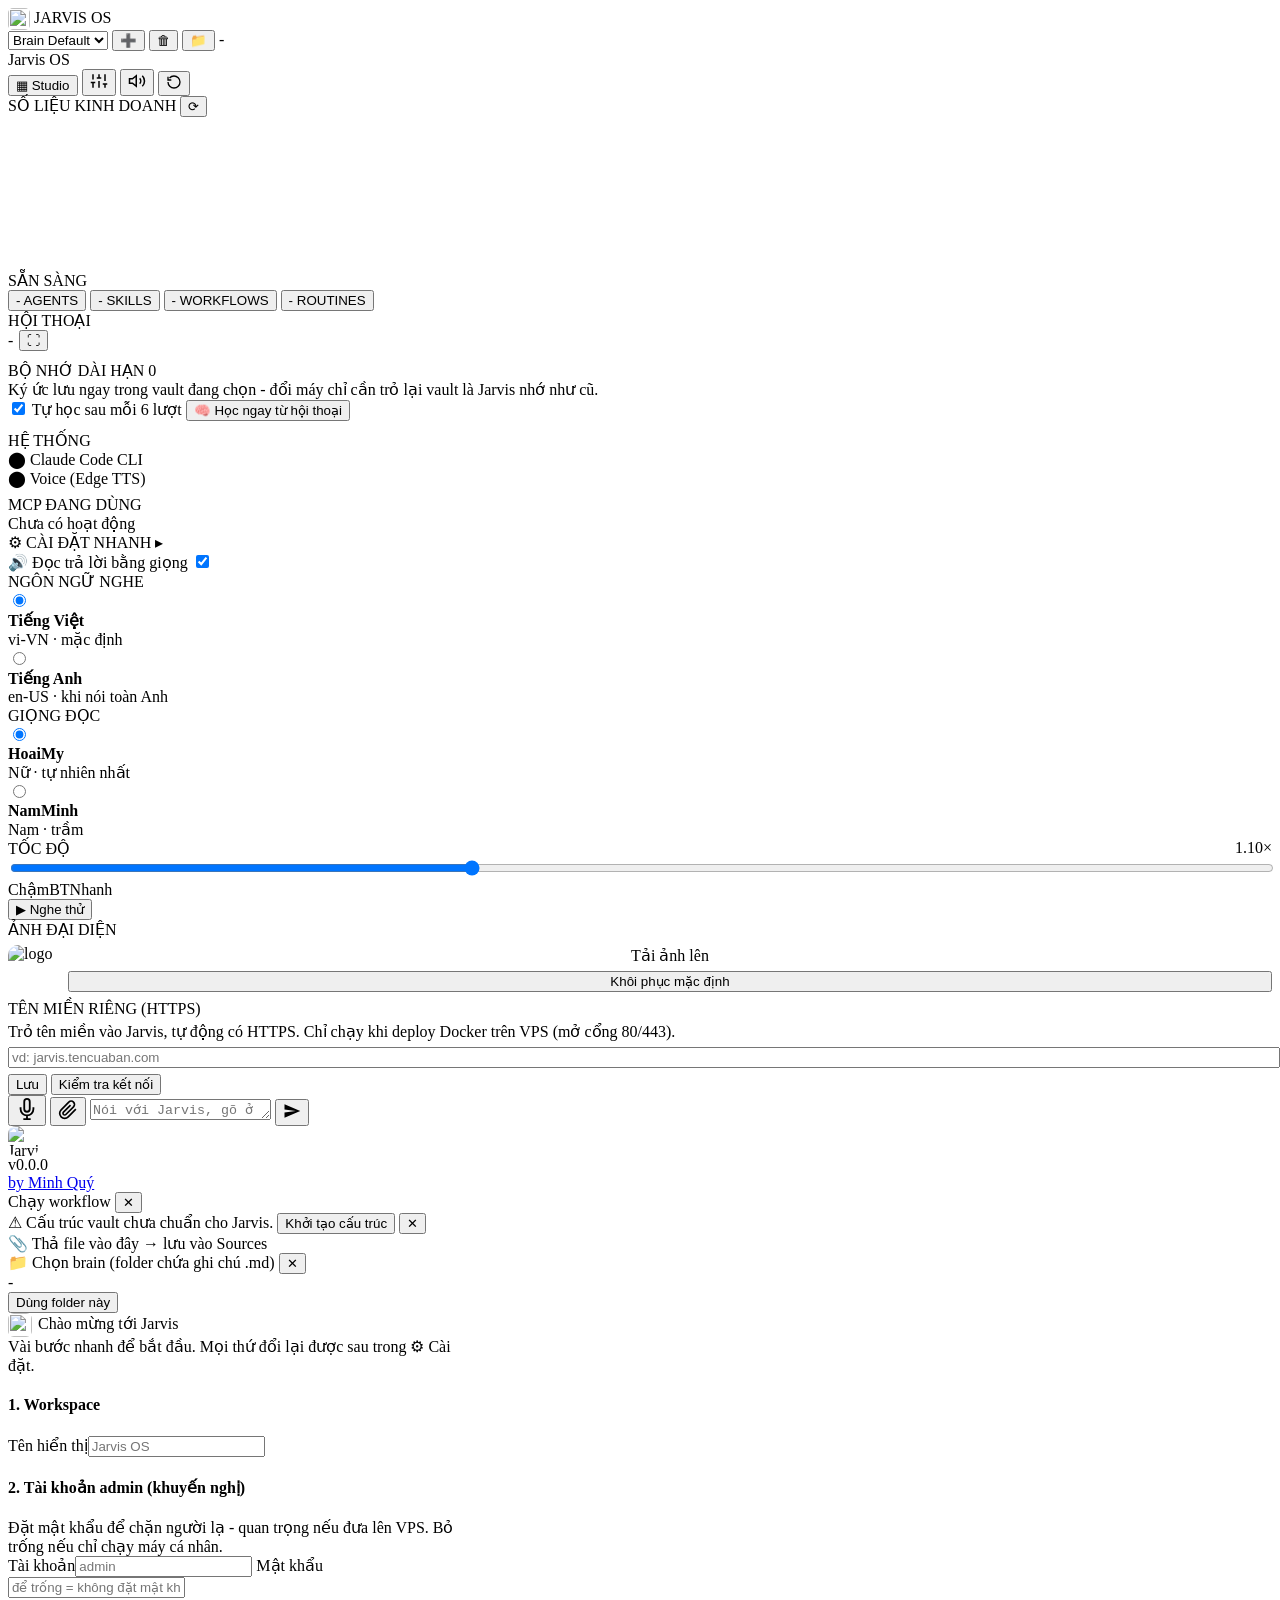
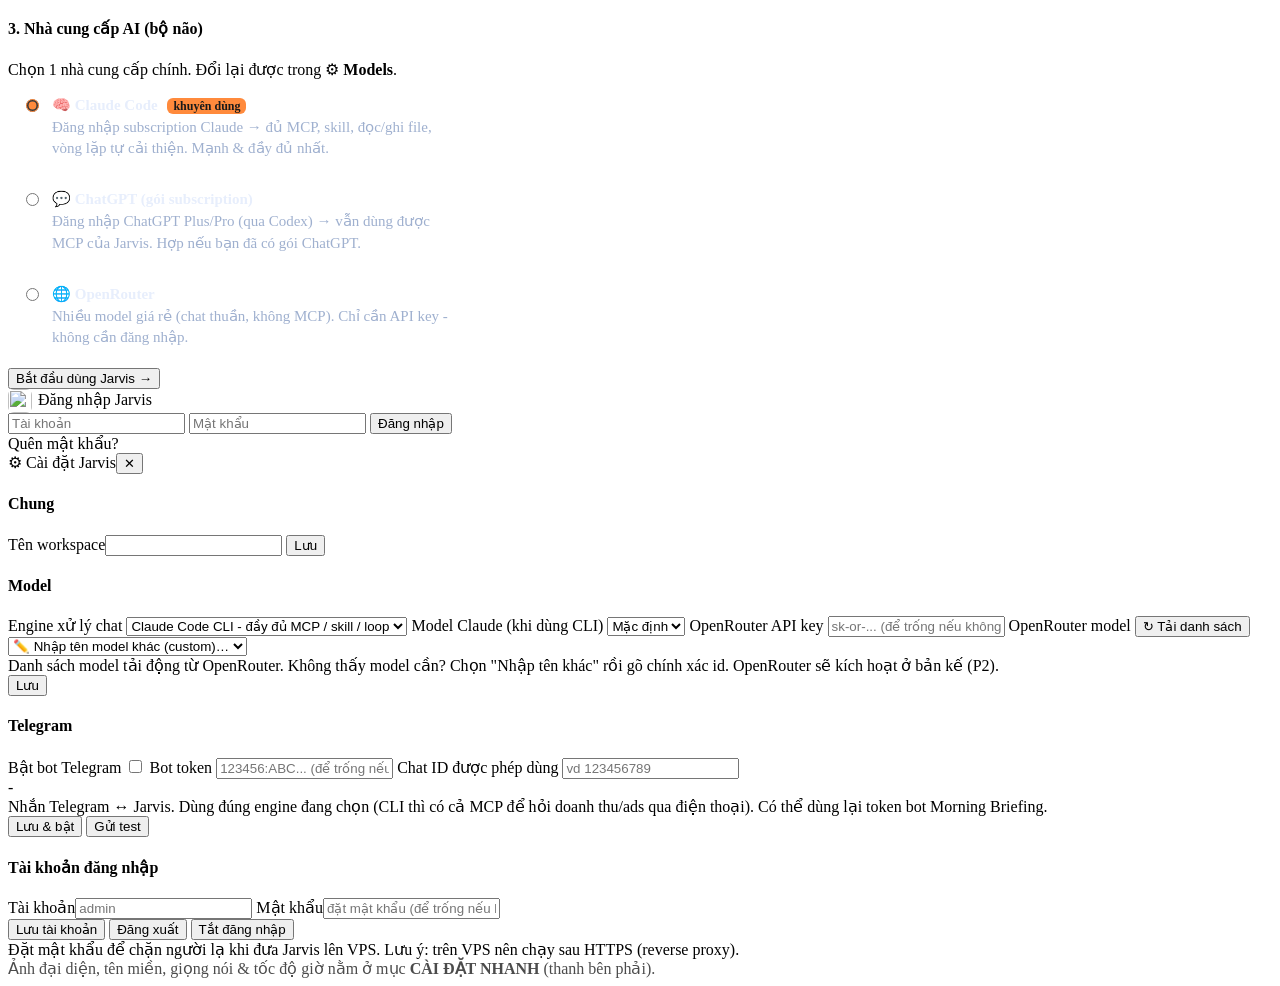
==== commit 19bf4d8e: "docs: thêm tài liệu hướng dẫn sử dụng (docs/) + xoá toàn bộ ký tự em dash - docs/: 17 trang hướng dẫ" ====
--- a/dashboard/index.html
+++ b/dashboard/index.html
@@ -6,7 +6,7 @@
   <title>Jarvis OS</title>
   <link rel="icon" type="image/png" href="/static/favicon.png?v=1">
   <link rel="apple-touch-icon" href="/static/logo.png?v=1">
-  <link rel="stylesheet" href="/static/style.css?v=24">
+  <link rel="stylesheet" href="/static/style.css?v=27">
   <link rel="stylesheet" href="/static/console.css?v=12">
 </head>
 <body>
@@ -23,14 +23,14 @@
         <button class="graph-folder-btn" id="newBrainBtn" title="Tạo brain mới trong thư mục brains">➕</button>
         <button class="graph-folder-btn" id="delBrainBtn" title="Xoá brain đang chọn (xác nhận gõ đúng tên)">🗑</button>
         <button class="graph-folder-btn" id="pickFolderBtn" title="Chọn brain từ folder ngoài bất kỳ">📁</button>
-        <span class="graph-stats" id="graphStats">—</span>
+        <span class="graph-stats" id="graphStats">-</span>
       </div>
       <div class="hud-center-title">
         <span class="ws-name" id="workspaceName">Jarvis OS</span>
         <span class="ws-date" id="currentDate"></span>
       </div>
       <div class="hud-actions">
-        <button class="studio-open-btn" id="studioOpenBtn" title="Studio — Agents, Skills, Workflows">▦ Studio</button>
+        <button class="studio-open-btn" id="studioOpenBtn" title="Studio - Agents, Skills, Workflows">▦ Studio</button>
         <button class="hud-icon-btn" id="settingsBtn" title="Cài đặt">
           <svg width="18" height="18" viewBox="0 0 24 24" fill="none" stroke="currentColor" stroke-width="2">
             <line x1="4" y1="21" x2="4" y2="14"/><line x1="4" y1="10" x2="4" y2="3"/>
@@ -39,51 +39,7 @@
             <line x1="1" y1="14" x2="7" y2="14"/><line x1="9" y1="8" x2="15" y2="8"/><line x1="17" y1="16" x2="23" y2="16"/>
           </svg>
         </button>
-        <div class="voice-picker-wrap">
-          <button class="hud-icon-btn" id="voicePickerBtn" title="Chọn giọng nói">
-            <svg width="16" height="16" viewBox="0 0 24 24" fill="none" stroke="currentColor" stroke-width="2">
-              <circle cx="12" cy="12" r="3"/>
-              <path d="M19.4 15a1.65 1.65 0 0 0 .33 1.82l.06.06a2 2 0 1 1-2.83 2.83l-.06-.06a1.65 1.65 0 0 0-1.82-.33 1.65 1.65 0 0 0-1 1.51V21a2 2 0 0 1-4 0v-.09A1.65 1.65 0 0 0 9 19.4a1.65 1.65 0 0 0-1.82.33l-.06.06a2 2 0 1 1-2.83-2.83l.06-.06a1.65 1.65 0 0 0 .33-1.82 1.65 1.65 0 0 0-1.51-1H3a2 2 0 0 1 0-4h.09A1.65 1.65 0 0 0 4.6 9a1.65 1.65 0 0 0-.33-1.82l-.06-.06a2 2 0 1 1 2.83-2.83l.06.06a1.65 1.65 0 0 0 1.82.33H9a1.65 1.65 0 0 0 1-1.51V3a2 2 0 0 1 4 0v.09a1.65 1.65 0 0 0 1 1.51 1.65 1.65 0 0 0 1.82-.33l.06-.06a2 2 0 1 1 2.83 2.83l-.06.06a1.65 1.65 0 0 0-.33 1.82V9a1.65 1.65 0 0 0 1.51 1H21a2 2 0 0 1 0 4h-.09a1.65 1.65 0 0 0-1.51 1z"/>
-            </svg>
-          </button>
-          <div class="voice-popover" id="voicePopover">
-            <div class="popover-section">
-              <div class="popover-label">NGÔN NGỮ NGHE</div>
-              <div class="voice-options">
-                <label class="voice-opt">
-                  <input type="radio" name="recognitionLang" value="vi-VN" checked>
-                  <div><strong>Tiếng Việt</strong><div class="opt-sub">vi-VN · mặc định</div></div>
-                </label>
-                <label class="voice-opt">
-                  <input type="radio" name="recognitionLang" value="en-US">
-                  <div><strong>Tiếng Anh</strong><div class="opt-sub">en-US · khi nói toàn Anh</div></div>
-                </label>
-              </div>
-              <div class="opt-sub" style="margin-top:4px;opacity:.6">Nói lẫn Việt+Anh → chọn Tiếng Việt,<br>từ Anh thông dụng vẫn nhận được.</div>
-            </div>
-            <div class="popover-section">
-              <div class="popover-label">GIỌNG ĐỌC</div>
-              <div class="voice-options">
-                <label class="voice-opt">
-                  <input type="radio" name="voice" value="vi-VN-HoaiMyNeural" checked>
-                  <div><strong>HoaiMy</strong><div class="opt-sub">Nữ · tự nhiên nhất</div></div>
-                </label>
-                <label class="voice-opt">
-                  <input type="radio" name="voice" value="vi-VN-NamMinhNeural">
-                  <div><strong>NamMinh</strong><div class="opt-sub">Nam · trầm</div></div>
-                </label>
-              </div>
-            </div>
-            <div class="popover-section">
-              <div class="popover-label">TỐC ĐỘ <span id="rateLabel" style="float:right;color:var(--accent);font-family:var(--font)">1.10×</span></div>
-              <input type="range" id="rateSlider" min="0.7" max="1.8" step="0.05" value="1.1" style="width:100%">
-              <div class="rate-marks"><span>Chậm</span><span>BT</span><span>Nhanh</span></div>
-            </div>
-            <div class="popover-section">
-              <button class="test-btn" id="testVoiceBtn">▶ Nghe thử</button>
-            </div>
-          </div>
-        </div>
+        <!-- Voice/tốc độ đã dời xuống sidebar phải (mục CÀI ĐẶT NHANH). -->
         <button class="hud-icon-btn" id="ttsToggle" title="Bật/tắt giọng Jarvis">
           <svg width="18" height="18" viewBox="0 0 24 24" fill="none" stroke="currentColor" stroke-width="2">
             <path d="M11 5L6 9H2v6h4l5 4V5z"/>
@@ -122,25 +78,25 @@
         </div>
         <div class="graph-tooltip" id="graphTooltip"></div>
 
-        <!-- Lớp Agentic: số agent / skill / workflow — bấm mở Studio -->
+        <!-- Lớp Agentic: số agent / skill / workflow - bấm mở Studio -->
         <div class="brain-stats" id="brainStats">
           <button class="bstat" data-tab="agents" title="Mở Studio · Agents">
-            <span class="bstat-num" id="statAgents">—</span>
+            <span class="bstat-num" id="statAgents">-</span>
             <span class="bstat-lbl">AGENTS</span>
           </button>
           <span class="bstat-sep"></span>
           <button class="bstat" data-tab="skills" title="Mở Studio · Skills">
-            <span class="bstat-num" id="statSkills">—</span>
+            <span class="bstat-num" id="statSkills">-</span>
             <span class="bstat-lbl">SKILLS</span>
           </button>
           <span class="bstat-sep"></span>
           <button class="bstat" data-tab="workflows" title="Mở Studio · Workflows">
-            <span class="bstat-num" id="statWorkflows">—</span>
+            <span class="bstat-num" id="statWorkflows">-</span>
             <span class="bstat-lbl">WORKFLOWS</span>
           </button>
           <span class="bstat-sep"></span>
           <button class="bstat" data-tab="automations" title="Mở Studio · Lịch tự động (routines đang chạy)">
-            <span class="bstat-num" id="statRoutines">—</span>
+            <span class="bstat-num" id="statRoutines">-</span>
             <span class="bstat-lbl">ROUTINES</span>
           </button>
         </div>
@@ -150,7 +106,10 @@
       <aside class="hud-right">
         <div class="panel-label">
           <span>HỘI THOẠI</span>
-          <span class="engine-badge" id="engineBadge" title="Engine + model THẬT đang chạy (lấy từ server — không phải tên model tự nhận)">—</span>
+          <span style="display:flex;align-items:center;gap:6px">
+            <span class="engine-badge" id="engineBadge" title="Engine + model THẬT đang chạy (lấy từ server - không phải tên model tự nhận)">-</span>
+            <button class="mini-btn" id="chatZoomBtn" title="Phóng to khung chat (Esc để thu nhỏ)">⛶</button>
+          </span>
         </div>
         <div class="transcript" id="chatArea"></div>
         <div class="tool-bar" id="toolBar" style="display:none">
@@ -161,7 +120,7 @@
           BỘ NHỚ DÀI HẠN <span class="mem-count" id="memCount">0</span>
         </div>
         <div class="mem-box">
-          <div class="mem-desc">Ký ức lưu ngay trong vault đang chọn — đổi máy chỉ cần trỏ lại vault là Jarvis nhớ như cũ.</div>
+          <div class="mem-desc">Ký ức lưu ngay trong vault đang chọn - đổi máy chỉ cần trỏ lại vault là Jarvis nhớ như cũ.</div>
           <label class="auto-learn">
             <input type="checkbox" id="autoLearnToggle" checked>
             <span>Tự học sau mỗi 6 lượt</span>
@@ -176,7 +135,7 @@
           VÒNG LẶP TỰ CẢI THIỆN <span class="beta-tag">BETA</span>
         </div>
         <div class="loop-box" style="display:none">
-          <div class="loop-desc">Jarvis tự đánh thức theo lịch, tìm đòn bẩy cải thiện rồi tự kiểm chứng. An toàn: chỉ soạn nháp/ghi file trong vault — KHÔNG tự gọi MCP tạo đơn, đốt tiền, đăng bài.</div>
+          <div class="loop-desc">Jarvis tự đánh thức theo lịch, tìm đòn bẩy cải thiện rồi tự kiểm chứng. An toàn: chỉ soạn nháp/ghi file trong vault - KHÔNG tự gọi MCP tạo đơn, đốt tiền, đăng bài.</div>
           <label class="loop-row">
             <span>Bật tự chạy nền</span>
             <label class="toggle"><input type="checkbox" id="loopEnabled"><span></span></label>
@@ -217,6 +176,88 @@
         </div>
         <div class="panel-label" style="margin-top:8px">MCP ĐANG DÙNG</div>
         <div id="mcpList" class="mcp-list"><div class="mcp-item dim">Chưa có hoạt động</div></div>
+
+        <!-- ===== CÀI ĐẶT NHANH: avatar + tên miền + giọng nói + tốc độ (gộp về sidebar) ===== -->
+        <details class="quick-set" id="quickSet" open>
+          <summary class="panel-label" style="cursor:pointer;list-style:none;user-select:none">
+            ⚙ CÀI ĐẶT NHANH <span class="qs-caret">▸</span>
+          </summary>
+          <div class="quick-set-body">
+
+            <label class="qs-row">
+              <span>🔊 Đọc trả lời bằng giọng</span>
+              <span class="toggle"><input type="checkbox" id="qsTts" checked><span></span></span>
+            </label>
+
+            <!-- Giọng đọc + ngôn ngữ nghe + tốc độ (dời từ header xuống, giữ nguyên id/name) -->
+            <div class="voice-picker-wrap">
+              <button id="voicePickerBtn" style="display:none" aria-hidden="true"></button>
+              <div class="voice-popover" id="voicePopover">
+                <div class="popover-section">
+                  <div class="popover-label">NGÔN NGỮ NGHE</div>
+                  <div class="voice-options">
+                    <label class="voice-opt">
+                      <input type="radio" name="recognitionLang" value="vi-VN" checked>
+                      <div><strong>Tiếng Việt</strong><div class="opt-sub">vi-VN · mặc định</div></div>
+                    </label>
+                    <label class="voice-opt">
+                      <input type="radio" name="recognitionLang" value="en-US">
+                      <div><strong>Tiếng Anh</strong><div class="opt-sub">en-US · khi nói toàn Anh</div></div>
+                    </label>
+                  </div>
+                </div>
+                <div class="popover-section">
+                  <div class="popover-label">GIỌNG ĐỌC</div>
+                  <div class="voice-options">
+                    <label class="voice-opt">
+                      <input type="radio" name="voice" value="vi-VN-HoaiMyNeural" checked>
+                      <div><strong>HoaiMy</strong><div class="opt-sub">Nữ · tự nhiên nhất</div></div>
+                    </label>
+                    <label class="voice-opt">
+                      <input type="radio" name="voice" value="vi-VN-NamMinhNeural">
+                      <div><strong>NamMinh</strong><div class="opt-sub">Nam · trầm</div></div>
+                    </label>
+                  </div>
+                </div>
+                <div class="popover-section">
+                  <div class="popover-label">TỐC ĐỘ <span id="rateLabel" style="float:right;color:var(--accent);font-family:var(--font)">1.10×</span></div>
+                  <input type="range" id="rateSlider" min="0.7" max="1.8" step="0.05" value="1.1" style="width:100%">
+                  <div class="rate-marks"><span>Chậm</span><span>BT</span><span>Nhanh</span></div>
+                </div>
+                <div class="popover-section">
+                  <button class="test-btn" id="testVoiceBtn">▶ Nghe thử</button>
+                </div>
+              </div>
+            </div>
+
+            <div class="qs-block">
+              <div class="popover-label">ẢNH ĐẠI DIỆN</div>
+              <div style="display:flex;align-items:center;gap:12px;margin:6px 0">
+                <img id="brandLogoPreview" src="/brand-logo" alt="logo"
+                     style="width:48px;height:48px;border-radius:10px;object-fit:cover;border:1px solid var(--border)">
+                <div style="display:flex;flex-direction:column;gap:6px;flex:1">
+                  <label class="s-btn" style="cursor:pointer;display:block;text-align:center">Tải ảnh lên
+                    <input type="file" id="brandLogoInput" accept="image/png,image/jpeg,image/webp,image/gif" hidden></label>
+                  <button class="s-btn-ghost" id="brandLogoReset">Khôi phục mặc định</button>
+                </div>
+              </div>
+              <div class="opt-sub" id="brandLogoStatus"></div>
+            </div>
+
+            <div class="qs-block">
+              <div class="popover-label">TÊN MIỀN RIÊNG (HTTPS)</div>
+              <div class="opt-sub" style="margin:4px 0 6px">Trỏ tên miền vào Jarvis, tự động có HTTPS. Chỉ chạy khi deploy Docker trên VPS (mở cổng 80/443).</div>
+              <input id="setDomain" placeholder="vd: jarvis.tencuaban.com" style="width:100%">
+              <div class="set-actions" style="margin-top:6px">
+                <button class="s-btn" id="saveDomain">Lưu</button>
+                <button class="s-btn-ghost" id="checkDomain">Kiểm tra kết nối</button>
+              </div>
+              <div id="domainGuide" style="display:none;margin-top:8px;font-size:13px;line-height:1.55;color:#cdd8ee"></div>
+              <div class="opt-sub" id="domainStatus"></div>
+            </div>
+
+          </div>
+        </details>
       </aside>
     </div>
 
@@ -253,7 +294,7 @@
     <div class="rail-top">
       <div class="rail-brand"><img src="/brand-logo" alt="Jarvis" style="width:30px;height:30px;border-radius:8px;display:block;object-fit:cover"></div>
     </div>
-    <!-- GIỮA cuộn được — nhồi bao nhiêu tính năng cũng cuộn -->
+    <!-- GIỮA cuộn được - nhồi bao nhiêu tính năng cũng cuộn -->
     <div class="rail-nav">
       <template x-for="it in $store.nav.items" :key="it.id">
         <button class="rail-item" :class="{ active: $store.nav.active === it.id }"
@@ -315,7 +356,7 @@
         <span>📁 Chọn brain (folder chứa ghi chú .md)</span>
         <button class="fm-close" id="fmClose">✕</button>
       </div>
-      <div class="fm-path" id="fmPath">—</div>
+      <div class="fm-path" id="fmPath">-</div>
       <div class="fm-list" id="fmList"></div>
       <div class="fm-foot">
         <span class="fm-hint" id="fmHint"></span>
@@ -348,14 +389,14 @@
         </div>
         <div class="set-sec">
           <h4>2. Tài khoản admin <span class="dim">(khuyến nghị)</span></h4>
-          <div class="set-note">Đặt mật khẩu để chặn người lạ — quan trọng nếu đưa lên VPS. Bỏ trống nếu chỉ chạy máy cá nhân.</div>
+          <div class="set-note">Đặt mật khẩu để chặn người lạ - quan trọng nếu đưa lên VPS. Bỏ trống nếu chỉ chạy máy cá nhân.</div>
           <label>Tài khoản</label><input id="wzUser" placeholder="admin">
           <label>Mật khẩu</label><input id="wzPass" type="password" placeholder="để trống = không đặt mật khẩu">
           <div id="wzTokenWrap" style="display:none">
             <label>Mã thiết lập <span class="dim">(bảo mật)</span></label>
             <input id="wzToken" placeholder="dán MÃ THIẾT LẬP từ log server">
             <div class="wz-tokhelp">
-              <b>❓ Mã thiết lập là gì?</b> Jarvis đang chạy trên server công khai. Để chắc <b>chính bạn</b> (không phải người lạ vô tình mở link) là người tạo tài khoản admin, bạn dán một mã chỉ in ra <b>log server</b> — nơi duy nhất chủ máy xem được.
+              <b>❓ Mã thiết lập là gì?</b> Jarvis đang chạy trên server công khai. Để chắc <b>chính bạn</b> (không phải người lạ vô tình mở link) là người tạo tài khoản admin, bạn dán một mã chỉ in ra <b>log server</b> - nơi duy nhất chủ máy xem được.
               <br><b>Cách lấy mã (Hostinger → App terminal):</b>
               <ol>
                 <li>Mở app → bấm <b>App terminal</b> (bạn sẽ vào BÊN TRONG container <code>jarvis</code>).</li>
@@ -384,7 +425,7 @@
             <label class="wz-card" data-prov="openrouter">
               <input type="radio" name="wzprov" value="openrouter">
               <div><b>🌐 OpenRouter</b>
-                <div class="wz-pdesc">Nhiều model giá rẻ (chat thuần, không MCP). Chỉ cần API key — không cần đăng nhập.</div></div>
+                <div class="wz-pdesc">Nhiều model giá rẻ (chat thuần, không MCP). Chỉ cần API key - không cần đăng nhập.</div></div>
             </label>
           </div>
           <div id="wzOrKey" style="display:none">
@@ -431,8 +472,8 @@
           <h4>Model</h4>
           <label>Engine xử lý chat</label>
           <select id="setEngine">
-            <option value="cli">Claude Code CLI — đầy đủ MCP / skill / loop</option>
-            <option value="openrouter">OpenRouter — chat thuần, KHÔNG có MCP</option>
+            <option value="cli">Claude Code CLI - đầy đủ MCP / skill / loop</option>
+            <option value="openrouter">OpenRouter - chat thuần, KHÔNG có MCP</option>
           </select>
           <label>Model Claude (khi dùng CLI)</label>
           <select id="setClaudeModel">
@@ -455,7 +496,7 @@
           <input id="setTgToken" type="password" placeholder="123456:ABC... (để trống nếu không đổi)">
           <label>Chat ID được phép dùng</label>
           <input id="setTgChat" placeholder="vd 123456789">
-          <div class="set-note" id="setTgStatus">—</div>
+          <div class="set-note" id="setTgStatus">-</div>
           <div class="set-note">Nhắn Telegram ↔ Jarvis. Dùng đúng engine đang chọn (CLI thì có cả MCP để hỏi doanh thu/ads qua điện thoại). Có thể dùng lại token bot Morning Briefing.</div>
           <div class="set-actions">
             <button class="s-btn" id="saveTelegram">Lưu & bật</button>
@@ -474,47 +515,27 @@
           </div>
           <div class="set-note">Đặt mật khẩu để chặn người lạ khi đưa Jarvis lên VPS. Lưu ý: trên VPS nên chạy sau HTTPS (reverse proxy).</div>
         </div>
-        <div class="set-sec">
-          <h4>Ảnh đại diện / Logo</h4>
-          <div class="set-note">Ảnh hiển thị ở góc trên, thanh bên và cả màn đăng nhập. Đổi 1 chỗ, áp dụng mọi nơi.</div>
-          <div style="display:flex;align-items:center;gap:14px;margin:8px 0">
-            <img id="brandLogoPreview" src="/brand-logo" alt="logo"
-                 style="width:56px;height:56px;border-radius:12px;object-fit:cover;border:1px solid rgba(255,255,255,.15)">
-            <div class="set-actions" style="margin:0">
-              <label class="s-btn" style="cursor:pointer;display:inline-block">Tải ảnh lên
-                <input type="file" id="brandLogoInput" accept="image/png,image/jpeg,image/webp,image/gif" hidden></label>
-              <button class="s-btn-ghost" id="brandLogoReset">Khôi phục mặc định</button>
-            </div>
-          </div>
-          <div class="set-note" id="brandLogoStatus"></div>
-        </div>
-        <div class="set-sec">
-          <h4>Tên miền riêng (HTTPS)</h4>
-          <div class="set-note">Trỏ tên miền của bạn vào Jarvis, tự động có HTTPS. Chỉ chạy khi deploy Docker trên VPS (mở cổng 80/443) — Hostinger 1-click dùng SSL sẵn của họ.</div>
-          <label>Tên miền</label>
-          <input id="setDomain" placeholder="vd: jarvis.tencuaban.com">
-          <div class="set-actions">
-            <button class="s-btn" id="saveDomain">Lưu tên miền</button>
-            <button class="s-btn-ghost" id="checkDomain">Kiểm tra kết nối</button>
-          </div>
-          <div id="domainGuide" style="display:none;margin-top:8px;font-size:14px;line-height:1.6;color:#cdd8ee"></div>
-          <div class="set-note" id="domainStatus"></div>
-        </div>
-      </div>
-    </div>
-  </div>
-
-  <script src="/static/voice.js?v=9"></script>
+        <div class="set-note" style="opacity:.7">Ảnh đại diện, tên miền, giọng nói &amp; tốc độ giờ nằm ở mục <b>CÀI ĐẶT NHANH</b> (thanh bên phải).</div>
+      </div>
+    </div>
+  </div>
+
+  <!-- Holder ẩn giữ #quickSet khi KHÔNG ở trang Cài đặt (node vẫn trong DOM → handler còn sống) -->
+  <div id="quickSetHolder" hidden></div>
+
+  <script src="/static/voice.js?v=10"></script>
   <script src="https://unpkg.com/three@0.159.0/build/three.min.js"></script>
   <script src="https://unpkg.com/3d-force-graph@1.73.4/dist/3d-force-graph.min.js"></script>
   <script src="/static/graph3d.js?v=13"></script>
-  <script src="/static/app.js?v=45"></script>
-  <script src="/static/branding.js?v=1"></script>
+  <script src="/static/app.js?v=46"></script>
+  <script src="/static/branding.js?v=3"></script>
+  <script src="/static/quick-settings.js?v=1"></script>
+  <script src="/static/chat-zoom.js?v=1"></script>
   <script src="/static/brains-ui.js?v=2"></script>
   <script src="/static/sessions-ui.js?v=1"></script>
   <script src="/static/studio.js?v=11"></script>
   <!-- Console layer: console.js đăng ký store TRƯỚC khi Alpine khởi động (defer) -->
-  <script src="/static/console.js?v=28"></script>
+  <script src="/static/console.js?v=31"></script>
   <script defer src="https://unpkg.com/alpinejs@3.14.1/dist/cdn.min.js"></script>
 </body>
 </html>
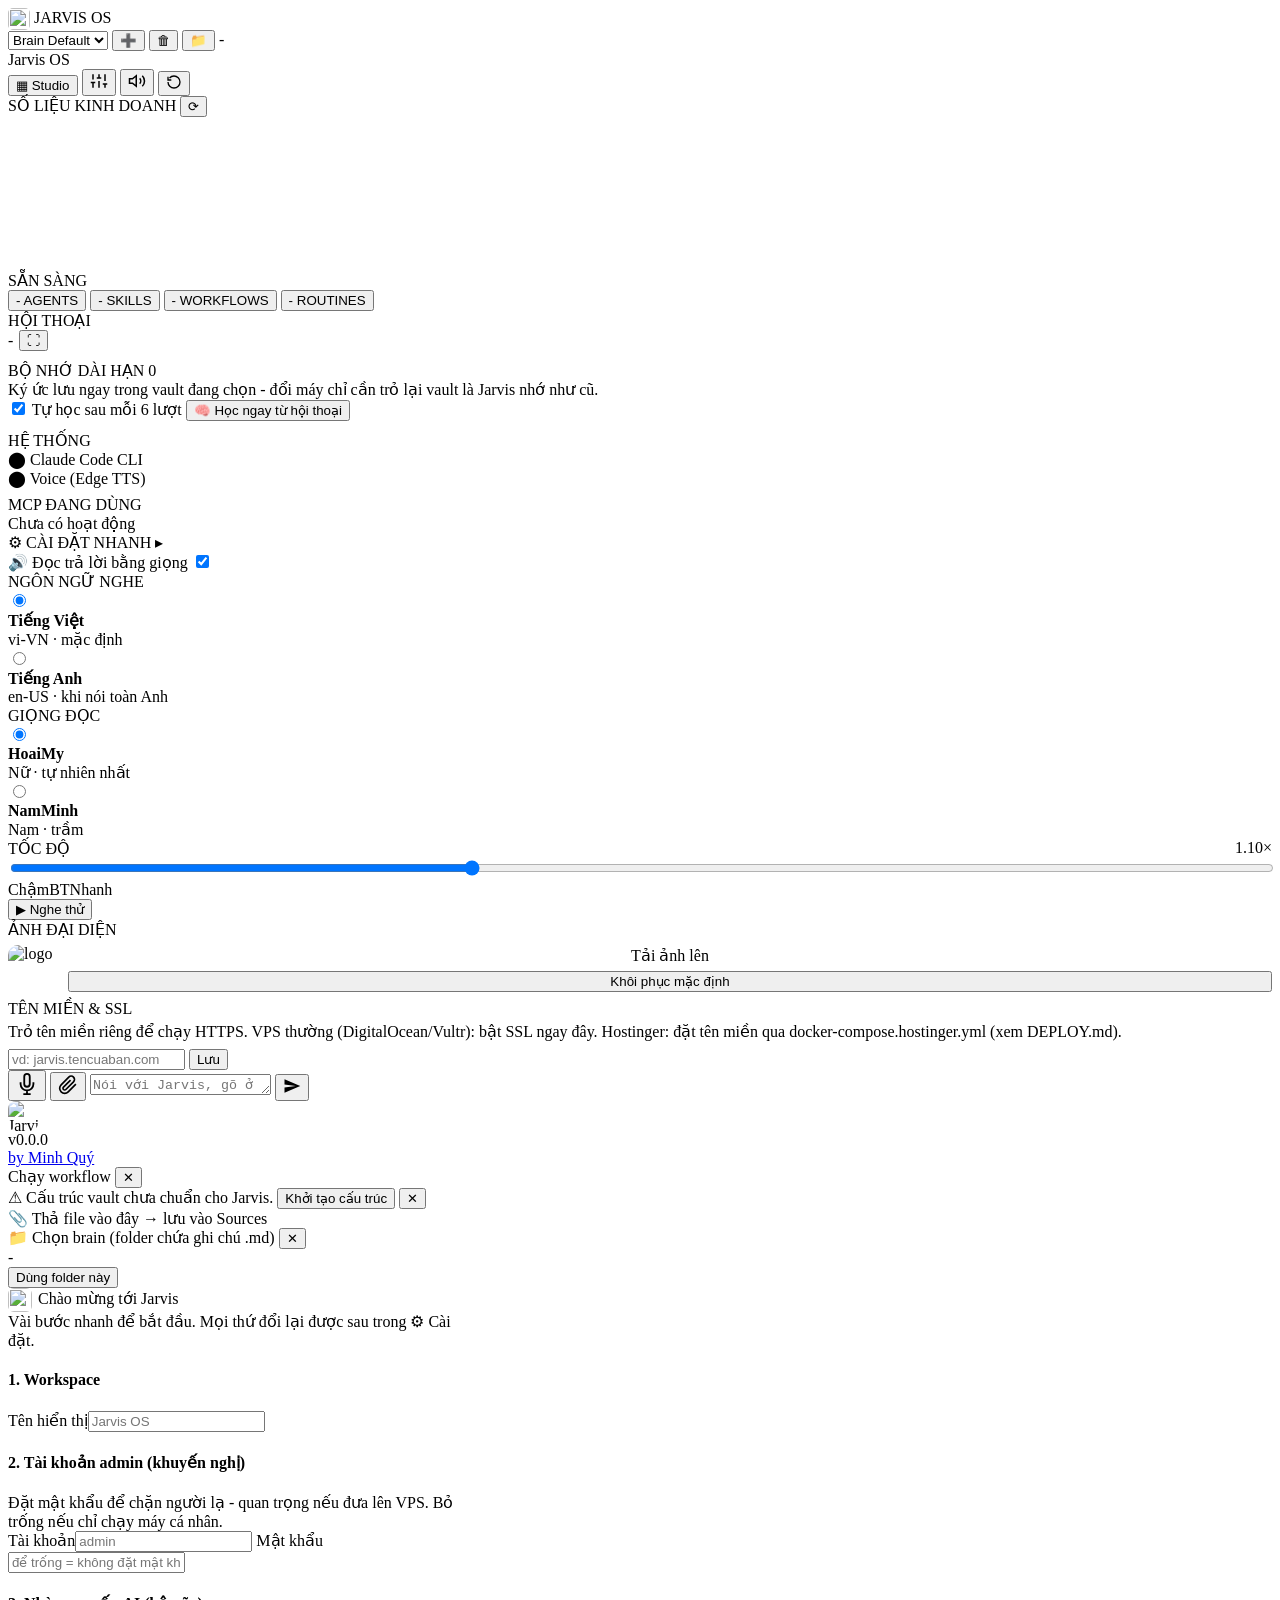
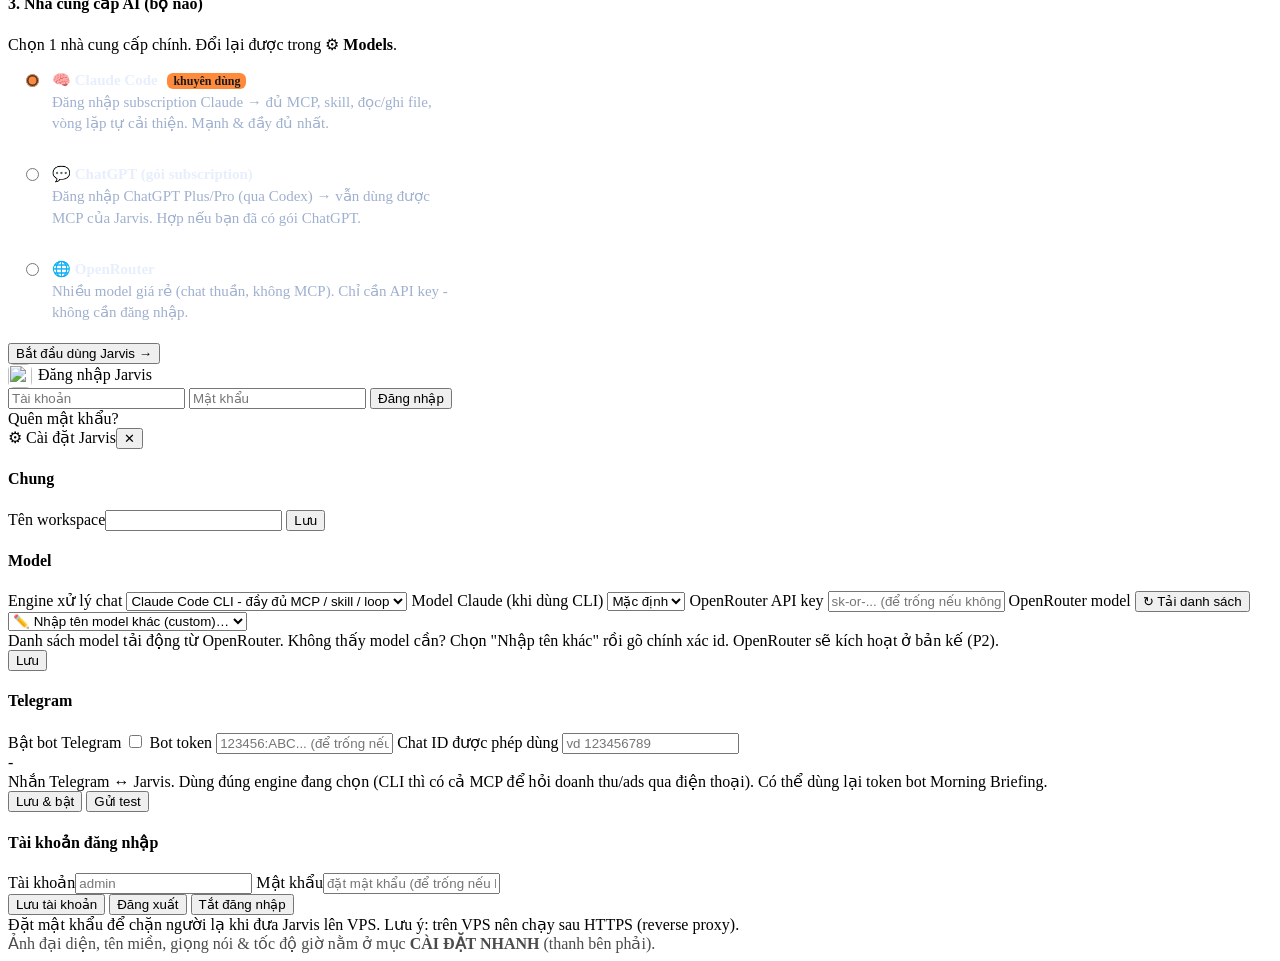
==== commit 350939e0: "feat(hostinger): compose có nhãn Traefik để chạy tên miền riêng + HTTPS (bỏ :7777) Hostinger VPS cài" ====
--- a/dashboard/index.html
+++ b/dashboard/index.html
@@ -245,14 +245,21 @@
             </div>
 
             <div class="qs-block">
-              <div class="popover-label">TÊN MIỀN RIÊNG (HTTPS)</div>
-              <div class="opt-sub" style="margin:4px 0 6px">Trỏ tên miền vào Jarvis, tự động có HTTPS. Chỉ chạy khi deploy Docker trên VPS (mở cổng 80/443).</div>
-              <input id="setDomain" placeholder="vd: jarvis.tencuaban.com" style="width:100%">
-              <div class="set-actions" style="margin-top:6px">
+              <div class="popover-label">TÊN MIỀN & SSL</div>
+              <div class="opt-sub" style="margin:4px 0 8px">Trỏ tên miền riêng để chạy HTTPS. VPS thường (DigitalOcean/Vultr): bật SSL ngay đây. Hostinger: đặt tên miền qua docker-compose.hostinger.yml (xem DEPLOY.md).</div>
+              <div class="dom-field">
+                <input id="setDomain" placeholder="vd: jarvis.tencuaban.com" autocomplete="off" spellcheck="false">
                 <button class="s-btn" id="saveDomain">Lưu</button>
-                <button class="s-btn-ghost" id="checkDomain">Kiểm tra kết nối</button>
               </div>
-              <div id="domainGuide" style="display:none;margin-top:8px;font-size:13px;line-height:1.55;color:#cdd8ee"></div>
+              <div class="dom-status" id="domStatusRow" style="display:none">
+                <span class="dom-badge" id="dnsBadge">DNS: đang kiểm tra</span>
+                <span class="dom-badge" id="sslBadge">SSL: đang kiểm tra</span>
+              </div>
+              <div class="dom-ssl" id="domSslRow" style="display:none">
+                <button class="s-btn" id="sslToggle">Bật SSL</button>
+                <button class="s-btn-ghost" id="checkDomain">Kiểm tra lại</button>
+              </div>
+              <div id="domainGuide" class="dom-guide" style="display:none"></div>
               <div class="opt-sub" id="domainStatus"></div>
             </div>
 
@@ -528,14 +535,14 @@
   <script src="https://unpkg.com/3d-force-graph@1.73.4/dist/3d-force-graph.min.js"></script>
   <script src="/static/graph3d.js?v=13"></script>
   <script src="/static/app.js?v=46"></script>
-  <script src="/static/branding.js?v=3"></script>
+  <script src="/static/branding.js?v=4"></script>
   <script src="/static/quick-settings.js?v=1"></script>
   <script src="/static/chat-zoom.js?v=1"></script>
   <script src="/static/brains-ui.js?v=2"></script>
   <script src="/static/sessions-ui.js?v=1"></script>
   <script src="/static/studio.js?v=11"></script>
   <!-- Console layer: console.js đăng ký store TRƯỚC khi Alpine khởi động (defer) -->
-  <script src="/static/console.js?v=31"></script>
+  <script src="/static/console.js?v=33"></script>
   <script defer src="https://unpkg.com/alpinejs@3.14.1/dist/cdn.min.js"></script>
 </body>
 </html>
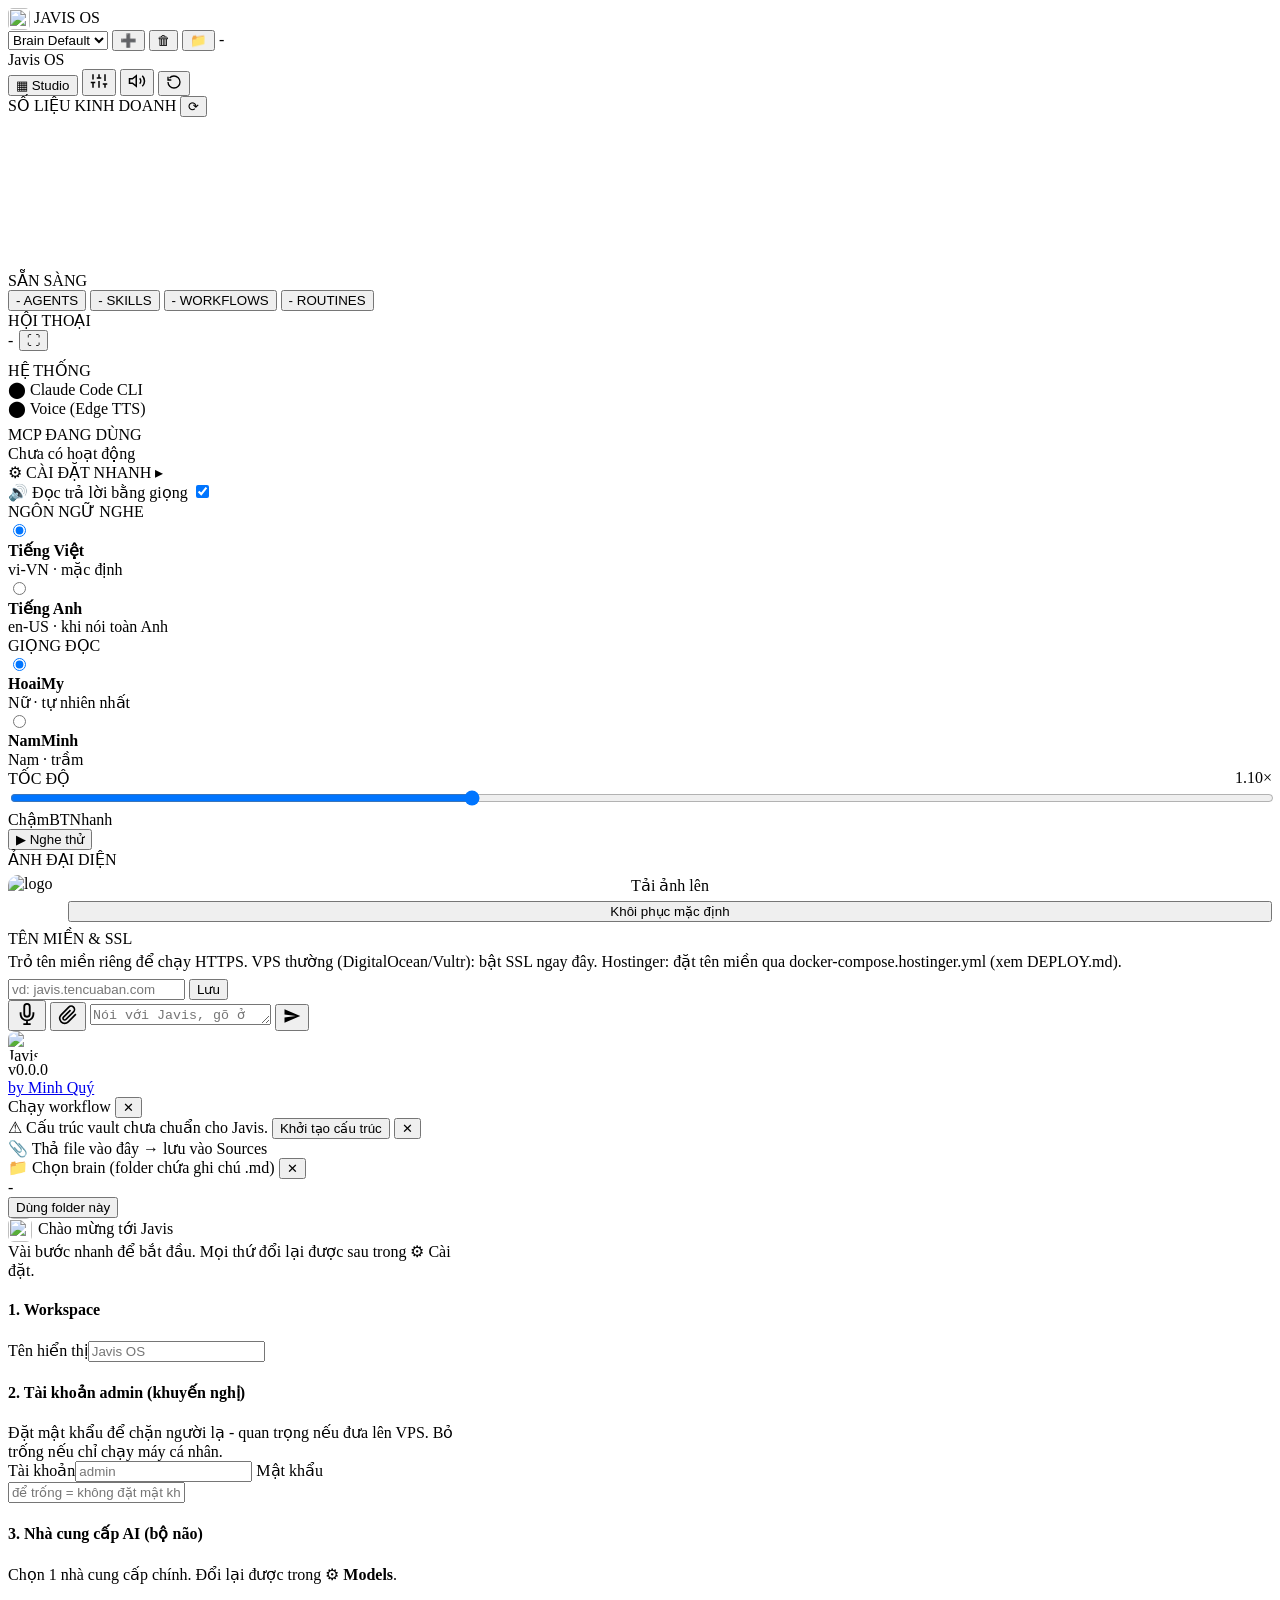
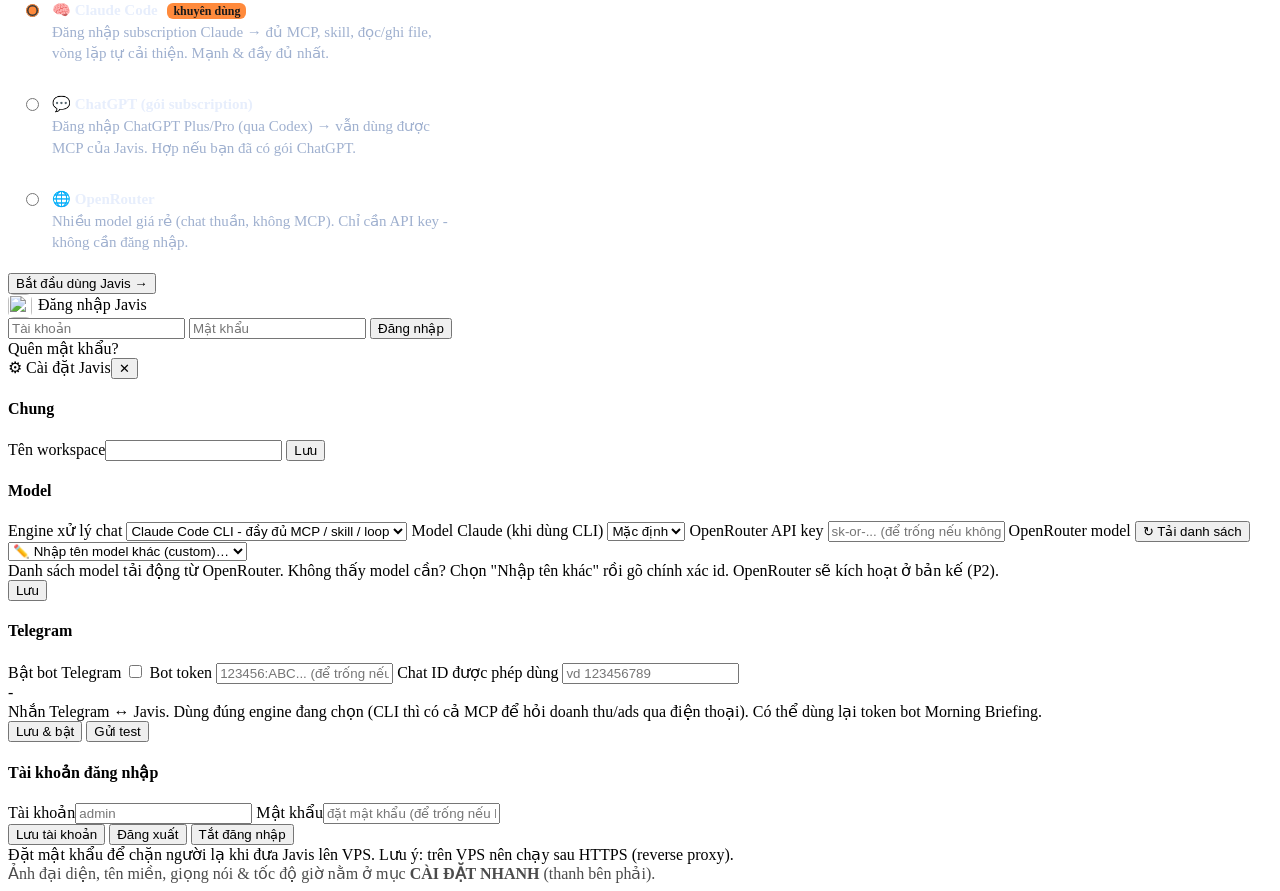
==== commit 8fd651bd: "feat(learn): mặc định bật hết + tự học KHÔNG cần git (v0.7.4) Theo yêu cầu: - DEFAULT: enabled=true," ====
--- a/dashboard/index.html
+++ b/dashboard/index.html
@@ -3,18 +3,18 @@
 <head>
   <meta charset="UTF-8">
   <meta name="viewport" content="width=device-width, initial-scale=1.0">
-  <title>Jarvis OS</title>
-  <link rel="icon" type="image/png" href="/static/favicon.png?v=1">
-  <link rel="apple-touch-icon" href="/static/logo.png?v=1">
-  <link rel="stylesheet" href="/static/style.css?v=27">
-  <link rel="stylesheet" href="/static/console.css?v=12">
+  <title>Javis OS</title>
+  <link rel="icon" type="image/png" href="/static/favicon.png?v=3">
+  <link rel="apple-touch-icon" href="/static/logo.png?v=3">
+  <link rel="stylesheet" href="/static/style.css?v=29">
+  <link rel="stylesheet" href="/static/console.css?v=14">
 </head>
 <body>
   <div class="hud">
 
     <!-- ===== TOP BAR ===== -->
     <header class="hud-top">
-      <div class="brand"><span class="brand-icon"><img src="/brand-logo" alt="" style="width:22px;height:22px;border-radius:5px;vertical-align:middle;object-fit:cover"></span> <span class="brand-text">JARVIS OS</span></div>
+      <div class="brand"><span class="brand-icon"><img src="/brand-logo" alt="" style="width:22px;height:22px;border-radius:5px;vertical-align:middle;object-fit:cover"></span> <span class="brand-text">JAVIS OS</span></div>
       <!-- Select Brain: dời từ góc graph lên navbar (trái) -->
       <div class="orb-graph-ctl navbar-brain">
         <select id="graphSource" class="graph-select">
@@ -26,7 +26,7 @@
         <span class="graph-stats" id="graphStats">-</span>
       </div>
       <div class="hud-center-title">
-        <span class="ws-name" id="workspaceName">Jarvis OS</span>
+        <span class="ws-name" id="workspaceName">Javis OS</span>
         <span class="ws-date" id="currentDate"></span>
       </div>
       <div class="hud-actions">
@@ -40,7 +40,7 @@
           </svg>
         </button>
         <!-- Voice/tốc độ đã dời xuống sidebar phải (mục CÀI ĐẶT NHANH). -->
-        <button class="hud-icon-btn" id="ttsToggle" title="Bật/tắt giọng Jarvis">
+        <button class="hud-icon-btn" id="ttsToggle" title="Bật/tắt giọng Javis">
           <svg width="18" height="18" viewBox="0 0 24 24" fill="none" stroke="currentColor" stroke-width="2">
             <path d="M11 5L6 9H2v6h4l5 4V5z"/>
             <path d="M15.54 8.46a5 5 0 0 1 0 7.07M19.07 4.93a10 10 0 0 1 0 14.14"/>
@@ -116,18 +116,10 @@
           <span class="tool-spinner"></span>
           <span id="toolBarText">Đang xử lý...</span>
         </div>
-        <div class="panel-label" style="margin-top:10px">
-          BỘ NHỚ DÀI HẠN <span class="mem-count" id="memCount">0</span>
-        </div>
-        <div class="mem-box">
-          <div class="mem-desc">Ký ức lưu ngay trong vault đang chọn - đổi máy chỉ cần trỏ lại vault là Jarvis nhớ như cũ.</div>
-          <label class="auto-learn">
-            <input type="checkbox" id="autoLearnToggle" checked>
-            <span>Tự học sau mỗi 6 lượt</span>
-          </label>
-          <button class="learn-btn" id="learnBtn">🧠 Học ngay từ hội thoại</button>
-          <div class="mem-result" id="memResult"></div>
-        </div>
+        <!-- "BỘ NHỚ DÀI HẠN" + auto-reflect "sau mỗi 6 lượt" ĐÃ BỎ: engine tự học mới (learn.py)
+             rewire sau MỖI lượt (có debounce, read-only, undo được). Cấu hình + xem "đã học gì" +
+             hoàn tác ở trang sidebar "Tự học" (console.js renderLearn). Widget cũ vốn là UI chết,
+             không còn JS nào gắn vào (autoLearnToggle/learnBtn/memCount không có handler). -->
 
         <!-- Vòng lặp tự cải thiện ĐÃ DỜI sang trang sidebar "Tự cải thiện" (console.js renderSelfImprove).
              Giữ DOM ẩn để app.js cũ vẫn gắn handler không lỗi. -->
@@ -135,7 +127,7 @@
           VÒNG LẶP TỰ CẢI THIỆN <span class="beta-tag">BETA</span>
         </div>
         <div class="loop-box" style="display:none">
-          <div class="loop-desc">Jarvis tự đánh thức theo lịch, tìm đòn bẩy cải thiện rồi tự kiểm chứng. An toàn: chỉ soạn nháp/ghi file trong vault - KHÔNG tự gọi MCP tạo đơn, đốt tiền, đăng bài.</div>
+          <div class="loop-desc">Javis tự đánh thức theo lịch, tìm đòn bẩy cải thiện rồi tự kiểm chứng. An toàn: chỉ soạn nháp/ghi file trong vault - KHÔNG tự gọi MCP tạo đơn, đốt tiền, đăng bài.</div>
           <label class="loop-row">
             <span>Bật tự chạy nền</span>
             <label class="toggle"><input type="checkbox" id="loopEnabled"><span></span></label>
@@ -145,7 +137,7 @@
             <select id="loopGoal" class="loop-sel">
               <option value="business">Cải thiện chỉ số kinh doanh</option>
               <option value="brain">Làm dày bộ não (Wiki)</option>
-              <option value="product">Cải thiện Jarvis hữu dụng hơn</option>
+              <option value="product">Cải thiện Javis hữu dụng hơn</option>
               <option value="custom">Tự định nghĩa…</option>
             </select>
           </label>
@@ -248,7 +240,7 @@
               <div class="popover-label">TÊN MIỀN & SSL</div>
               <div class="opt-sub" style="margin:4px 0 8px">Trỏ tên miền riêng để chạy HTTPS. VPS thường (DigitalOcean/Vultr): bật SSL ngay đây. Hostinger: đặt tên miền qua docker-compose.hostinger.yml (xem DEPLOY.md).</div>
               <div class="dom-field">
-                <input id="setDomain" placeholder="vd: jarvis.tencuaban.com" autocomplete="off" spellcheck="false">
+                <input id="setDomain" placeholder="vd: javis.tencuaban.com" autocomplete="off" spellcheck="false">
                 <button class="s-btn" id="saveDomain">Lưu</button>
               </div>
               <div class="dom-status" id="domStatusRow" style="display:none">
@@ -285,7 +277,7 @@
         </svg>
       </button>
       <input type="file" id="fileInput" multiple style="display:none">
-      <textarea id="chatInput" class="voice-input" placeholder="Nói với Jarvis, gõ ở đây, hoặc kéo/dán file vào..." rows="1"></textarea>
+      <textarea id="chatInput" class="voice-input" placeholder="Nói với Javis, gõ ở đây, hoặc kéo/dán file vào..." rows="1"></textarea>
       <button class="stop-btn" id="stopBtn" title="Ngắt lệnh / dừng đọc (Esc)" style="display:none">
         <svg width="16" height="16" viewBox="0 0 24 24" fill="currentColor"><rect x="6" y="6" width="12" height="12" rx="2"/></svg>
       </button>
@@ -299,7 +291,7 @@
   <nav class="rail" x-data x-cloak>
     <!-- ĐỈNH cố định -->
     <div class="rail-top">
-      <div class="rail-brand"><img src="/brand-logo" alt="Jarvis" style="width:30px;height:30px;border-radius:8px;display:block;object-fit:cover"></div>
+      <div class="rail-brand"><img src="/brand-logo" alt="Javis" style="width:30px;height:30px;border-radius:8px;display:block;object-fit:cover"></div>
     </div>
     <!-- GIỮA cuộn được - nhồi bao nhiêu tính năng cũng cuộn -->
     <div class="rail-nav">
@@ -346,7 +338,7 @@
   <!-- Vault structure banner -->
   <div class="vault-banner" id="vaultBanner">
     <span class="vb-icon">⚠</span>
-    <span class="vb-text" id="vbText">Cấu trúc vault chưa chuẩn cho Jarvis.</span>
+    <span class="vb-text" id="vbText">Cấu trúc vault chưa chuẩn cho Javis.</span>
     <button class="vb-init" id="vbInit">Khởi tạo cấu trúc</button>
     <button class="vb-close" id="vbClose">✕</button>
   </div>
@@ -375,7 +367,7 @@
   <!-- Bộ cài đặt lần đầu (hiện khi chưa setup_done) -->
   <div class="modal-overlay" id="setupWizard">
     <div class="settings-modal" style="max-width:460px">
-      <div class="fm-head"><img src="/brand-logo" alt="" style="width:24px;height:24px;border-radius:6px;vertical-align:middle;margin-right:6px;object-fit:cover"><span>Chào mừng tới Jarvis</span></div>
+      <div class="fm-head"><img src="/brand-logo" alt="" style="width:24px;height:24px;border-radius:6px;vertical-align:middle;margin-right:6px;object-fit:cover"><span>Chào mừng tới Javis</span></div>
       <div class="settings-body">
         <style>
         .wz-prov{display:flex;flex-direction:column;gap:8px;margin-top:6px}
@@ -392,7 +384,7 @@
         <div class="set-note">Vài bước nhanh để bắt đầu. Mọi thứ đổi lại được sau trong ⚙ Cài đặt.</div>
         <div class="set-sec">
           <h4>1. Workspace</h4>
-          <label>Tên hiển thị</label><input id="wzWsName" placeholder="Jarvis OS">
+          <label>Tên hiển thị</label><input id="wzWsName" placeholder="Javis OS">
         </div>
         <div class="set-sec">
           <h4>2. Tài khoản admin <span class="dim">(khuyến nghị)</span></h4>
@@ -403,15 +395,15 @@
             <label>Mã thiết lập <span class="dim">(bảo mật)</span></label>
             <input id="wzToken" placeholder="dán MÃ THIẾT LẬP từ log server">
             <div class="wz-tokhelp">
-              <b>❓ Mã thiết lập là gì?</b> Jarvis đang chạy trên server công khai. Để chắc <b>chính bạn</b> (không phải người lạ vô tình mở link) là người tạo tài khoản admin, bạn dán một mã chỉ in ra <b>log server</b> - nơi duy nhất chủ máy xem được.
+              <b>❓ Mã thiết lập là gì?</b> Javis đang chạy trên server công khai. Để chắc <b>chính bạn</b> (không phải người lạ vô tình mở link) là người tạo tài khoản admin, bạn dán một mã chỉ in ra <b>log server</b> - nơi duy nhất chủ máy xem được.
               <br><b>Cách lấy mã (Hostinger → App terminal):</b>
               <ol>
-                <li>Mở app → bấm <b>App terminal</b> (bạn sẽ vào BÊN TRONG container <code>jarvis</code>).</li>
+                <li>Mở app → bấm <b>App terminal</b> (bạn sẽ vào BÊN TRONG container <code>javis</code>).</li>
                 <li>Chạy: <code>cat /data/state/.setup_token</code></li>
                 <li>Copy chuỗi hiện ra → dán vào ô trên.</li>
               </ol>
-              <span class="dim">Nếu SSH vào HOST (không phải App terminal): <code>docker compose logs jarvis | grep "SETUP TOKEN"</code></span><br>
-              💡 <b>Khỏi cần mã:</b> nếu lúc deploy bạn đặt sẵn env <code>JARVIS_ADMIN_PASSWORD</code> (+ <code>JARVIS_ADMIN_USER</code>), mở app ra là <b>đăng nhập luôn</b>, không hỏi mã.
+              <span class="dim">Nếu SSH vào HOST (không phải App terminal): <code>docker compose logs javis | grep "SETUP TOKEN"</code></span><br>
+              💡 <b>Khỏi cần mã:</b> nếu lúc deploy bạn đặt sẵn env <code>JAVIS_ADMIN_PASSWORD</code> (+ <code>JAVIS_ADMIN_USER</code>), mở app ra là <b>đăng nhập luôn</b>, không hỏi mã.
             </div>
           </div>
         </div>
@@ -427,7 +419,7 @@
             <label class="wz-card" data-prov="openai-oauth">
               <input type="radio" name="wzprov" value="openai-oauth">
               <div><b>💬 ChatGPT (gói subscription)</b>
-                <div class="wz-pdesc">Đăng nhập ChatGPT Plus/Pro (qua Codex) → vẫn dùng được MCP của Jarvis. Hợp nếu bạn đã có gói ChatGPT.</div></div>
+                <div class="wz-pdesc">Đăng nhập ChatGPT Plus/Pro (qua Codex) → vẫn dùng được MCP của Javis. Hợp nếu bạn đã có gói ChatGPT.</div></div>
             </label>
             <label class="wz-card" data-prov="openrouter">
               <input type="radio" name="wzprov" value="openrouter">
@@ -441,7 +433,7 @@
           </div>
           <div id="wzProvHint"></div>
         </div>
-        <div class="set-actions"><button class="s-btn" id="wzFinish">Bắt đầu dùng Jarvis →</button></div>
+        <div class="set-actions"><button class="s-btn" id="wzFinish">Bắt đầu dùng Javis →</button></div>
         <div class="auth-err" id="wzErr"></div>
       </div>
     </div>
@@ -450,7 +442,7 @@
   <!-- Đăng nhập (chỉ hiện khi admin đã đặt mật khẩu & chưa đăng nhập) -->
   <div class="modal-overlay" id="authOverlay">
     <div class="folder-modal auth-modal">
-      <div class="fm-head"><img src="/brand-logo" alt="" style="width:24px;height:24px;border-radius:6px;vertical-align:middle;margin-right:6px;object-fit:cover"><span id="authTitle">Đăng nhập Jarvis</span></div>
+      <div class="fm-head"><img src="/brand-logo" alt="" style="width:24px;height:24px;border-radius:6px;vertical-align:middle;margin-right:6px;object-fit:cover"><span id="authTitle">Đăng nhập Javis</span></div>
       <div class="auth-body">
         <input id="authUser" placeholder="Tài khoản" autocomplete="username">
         <input id="authPass" type="password" placeholder="Mật khẩu" autocomplete="current-password">
@@ -459,7 +451,7 @@
         <div class="auth-help"><span id="authForgot">Quên mật khẩu?</span></div>
         <div class="auth-reset" id="authResetInfo" style="display:none">
           Mở file <code>server/settings.json</code>, xóa khối <code>"auth"</code> (hoặc đặt rỗng), rồi
-          chạy <code>stop-jarvis.bat</code> → <code>start-jarvis.vbs</code>. Mở lại sẽ về bộ cài đặt để tạo tài khoản mới.
+          chạy <code>stop-javis.bat</code> → <code>start-javis.vbs</code>. Mở lại sẽ về bộ cài đặt để tạo tài khoản mới.
         </div>
       </div>
     </div>
@@ -468,7 +460,7 @@
   <!-- Cài đặt -->
   <div class="modal-overlay" id="settingsOverlay">
     <div class="settings-modal">
-      <div class="fm-head"><span>⚙ Cài đặt Jarvis</span><button class="fm-close" id="settingsClose">✕</button></div>
+      <div class="fm-head"><span>⚙ Cài đặt Javis</span><button class="fm-close" id="settingsClose">✕</button></div>
       <div class="settings-body">
         <div class="set-sec">
           <h4>Chung</h4>
@@ -504,7 +496,7 @@
           <label>Chat ID được phép dùng</label>
           <input id="setTgChat" placeholder="vd 123456789">
           <div class="set-note" id="setTgStatus">-</div>
-          <div class="set-note">Nhắn Telegram ↔ Jarvis. Dùng đúng engine đang chọn (CLI thì có cả MCP để hỏi doanh thu/ads qua điện thoại). Có thể dùng lại token bot Morning Briefing.</div>
+          <div class="set-note">Nhắn Telegram ↔ Javis. Dùng đúng engine đang chọn (CLI thì có cả MCP để hỏi doanh thu/ads qua điện thoại). Có thể dùng lại token bot Morning Briefing.</div>
           <div class="set-actions">
             <button class="s-btn" id="saveTelegram">Lưu & bật</button>
             <button class="s-btn-ghost" id="testTelegram">Gửi test</button>
@@ -520,7 +512,7 @@
             <button class="s-btn-ghost" id="logoutBtn">Đăng xuất</button>
             <button class="s-btn-ghost" id="disableAuthBtn">Tắt đăng nhập</button>
           </div>
-          <div class="set-note">Đặt mật khẩu để chặn người lạ khi đưa Jarvis lên VPS. Lưu ý: trên VPS nên chạy sau HTTPS (reverse proxy).</div>
+          <div class="set-note">Đặt mật khẩu để chặn người lạ khi đưa Javis lên VPS. Lưu ý: trên VPS nên chạy sau HTTPS (reverse proxy).</div>
         </div>
         <div class="set-note" style="opacity:.7">Ảnh đại diện, tên miền, giọng nói &amp; tốc độ giờ nằm ở mục <b>CÀI ĐẶT NHANH</b> (thanh bên phải).</div>
       </div>
@@ -530,19 +522,19 @@
   <!-- Holder ẩn giữ #quickSet khi KHÔNG ở trang Cài đặt (node vẫn trong DOM → handler còn sống) -->
   <div id="quickSetHolder" hidden></div>
 
-  <script src="/static/voice.js?v=10"></script>
+  <script src="/static/voice.js?v=12"></script>
   <script src="https://unpkg.com/three@0.159.0/build/three.min.js"></script>
   <script src="https://unpkg.com/3d-force-graph@1.73.4/dist/3d-force-graph.min.js"></script>
-  <script src="/static/graph3d.js?v=13"></script>
-  <script src="/static/app.js?v=46"></script>
-  <script src="/static/branding.js?v=4"></script>
-  <script src="/static/quick-settings.js?v=1"></script>
-  <script src="/static/chat-zoom.js?v=1"></script>
-  <script src="/static/brains-ui.js?v=2"></script>
-  <script src="/static/sessions-ui.js?v=1"></script>
-  <script src="/static/studio.js?v=11"></script>
+  <script src="/static/graph3d.js?v=15"></script>
+  <script src="/static/app.js?v=49"></script>
+  <script src="/static/branding.js?v=6"></script>
+  <script src="/static/quick-settings.js?v=3"></script>
+  <script src="/static/chat-zoom.js?v=3"></script>
+  <script src="/static/brains-ui.js?v=4"></script>
+  <script src="/static/sessions-ui.js?v=3"></script>
+  <script src="/static/studio.js?v=14"></script>
   <!-- Console layer: console.js đăng ký store TRƯỚC khi Alpine khởi động (defer) -->
-  <script src="/static/console.js?v=33"></script>
+  <script src="/static/console.js?v=41"></script>
   <script defer src="https://unpkg.com/alpinejs@3.14.1/dist/cdn.min.js"></script>
 </body>
 </html>
